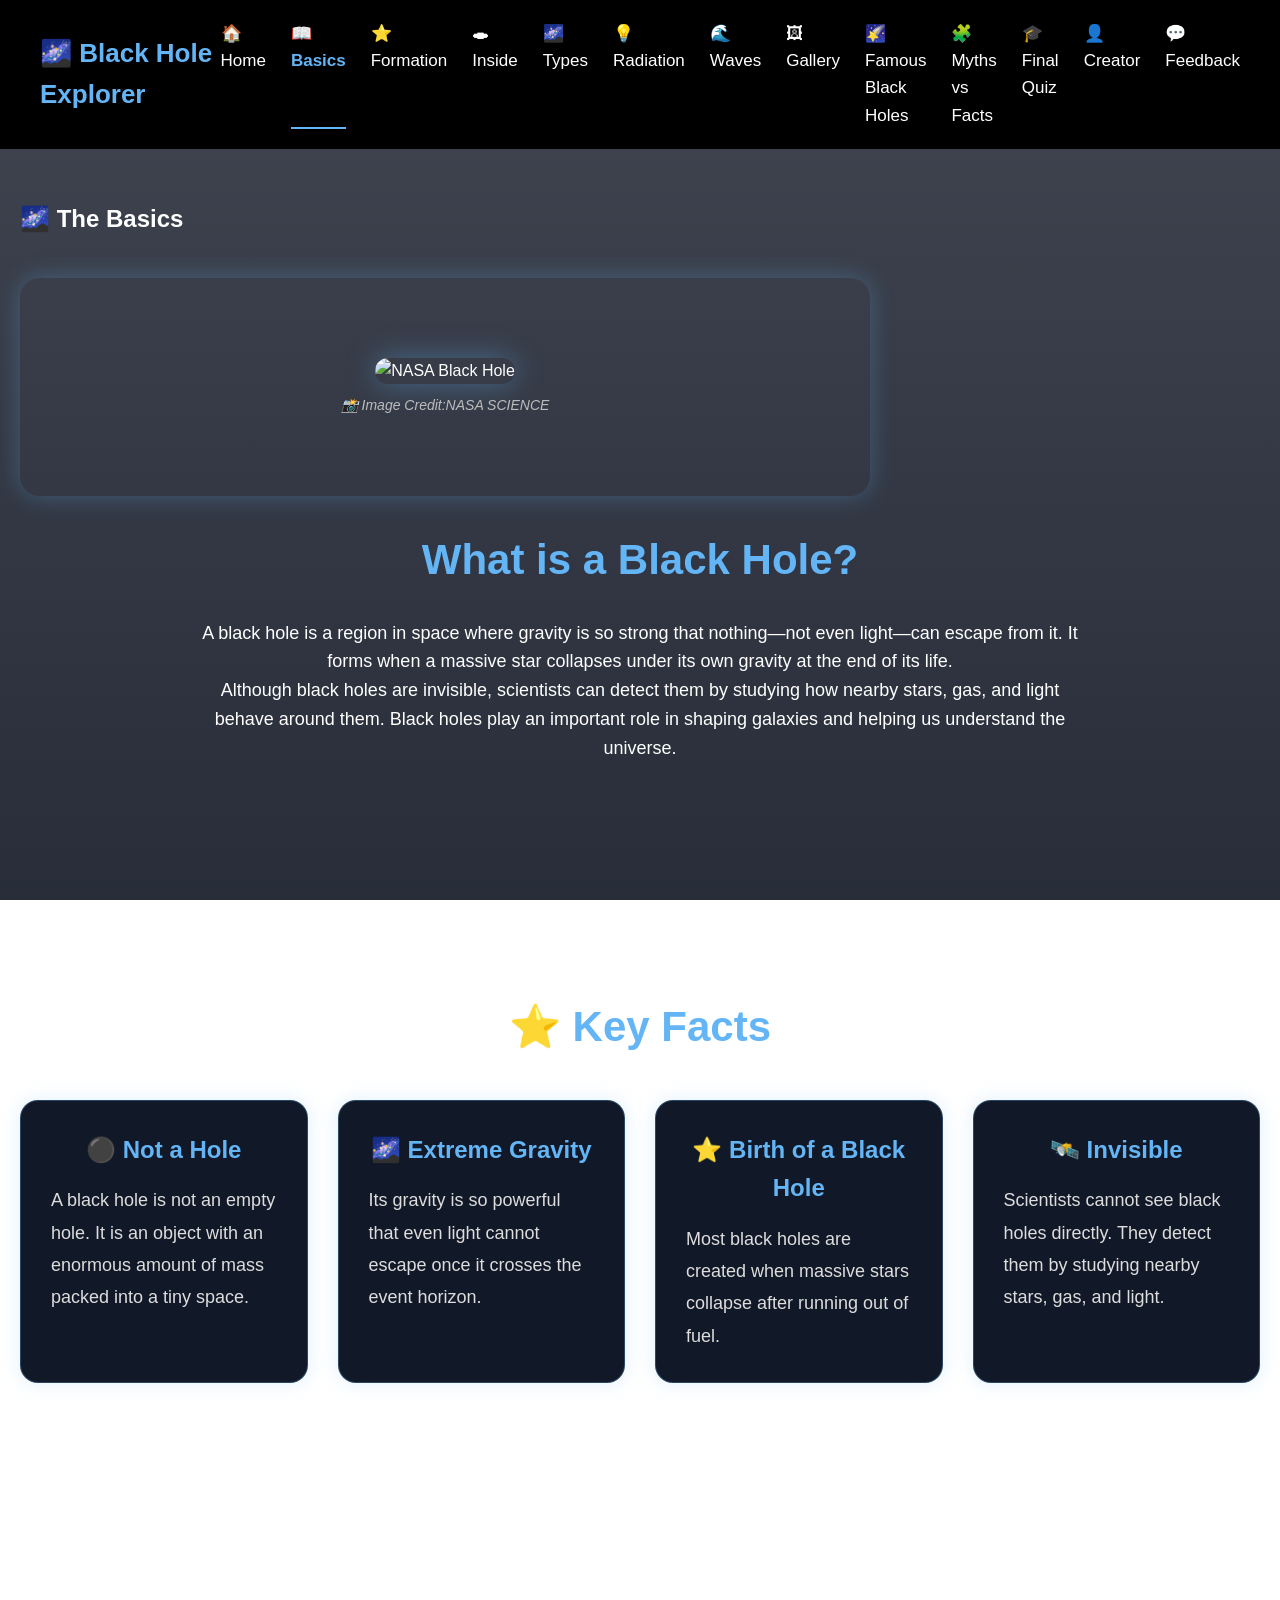
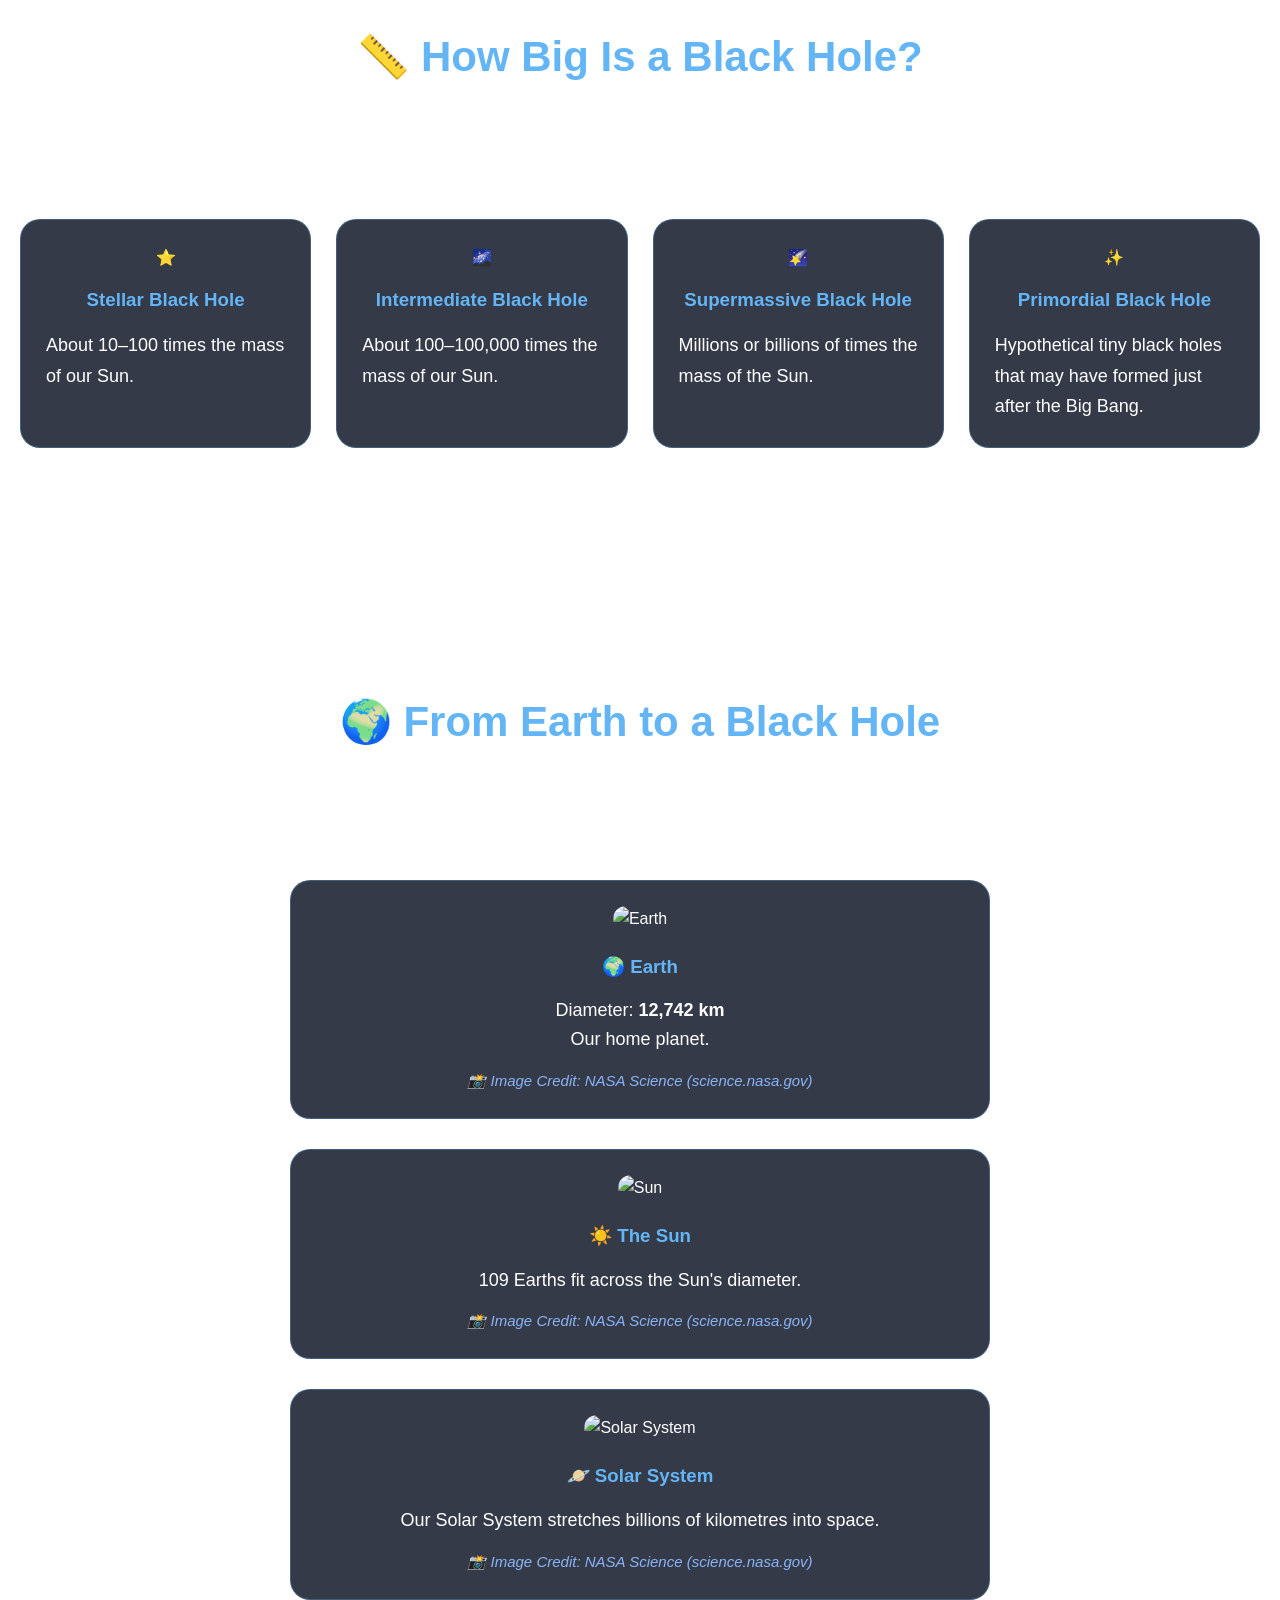
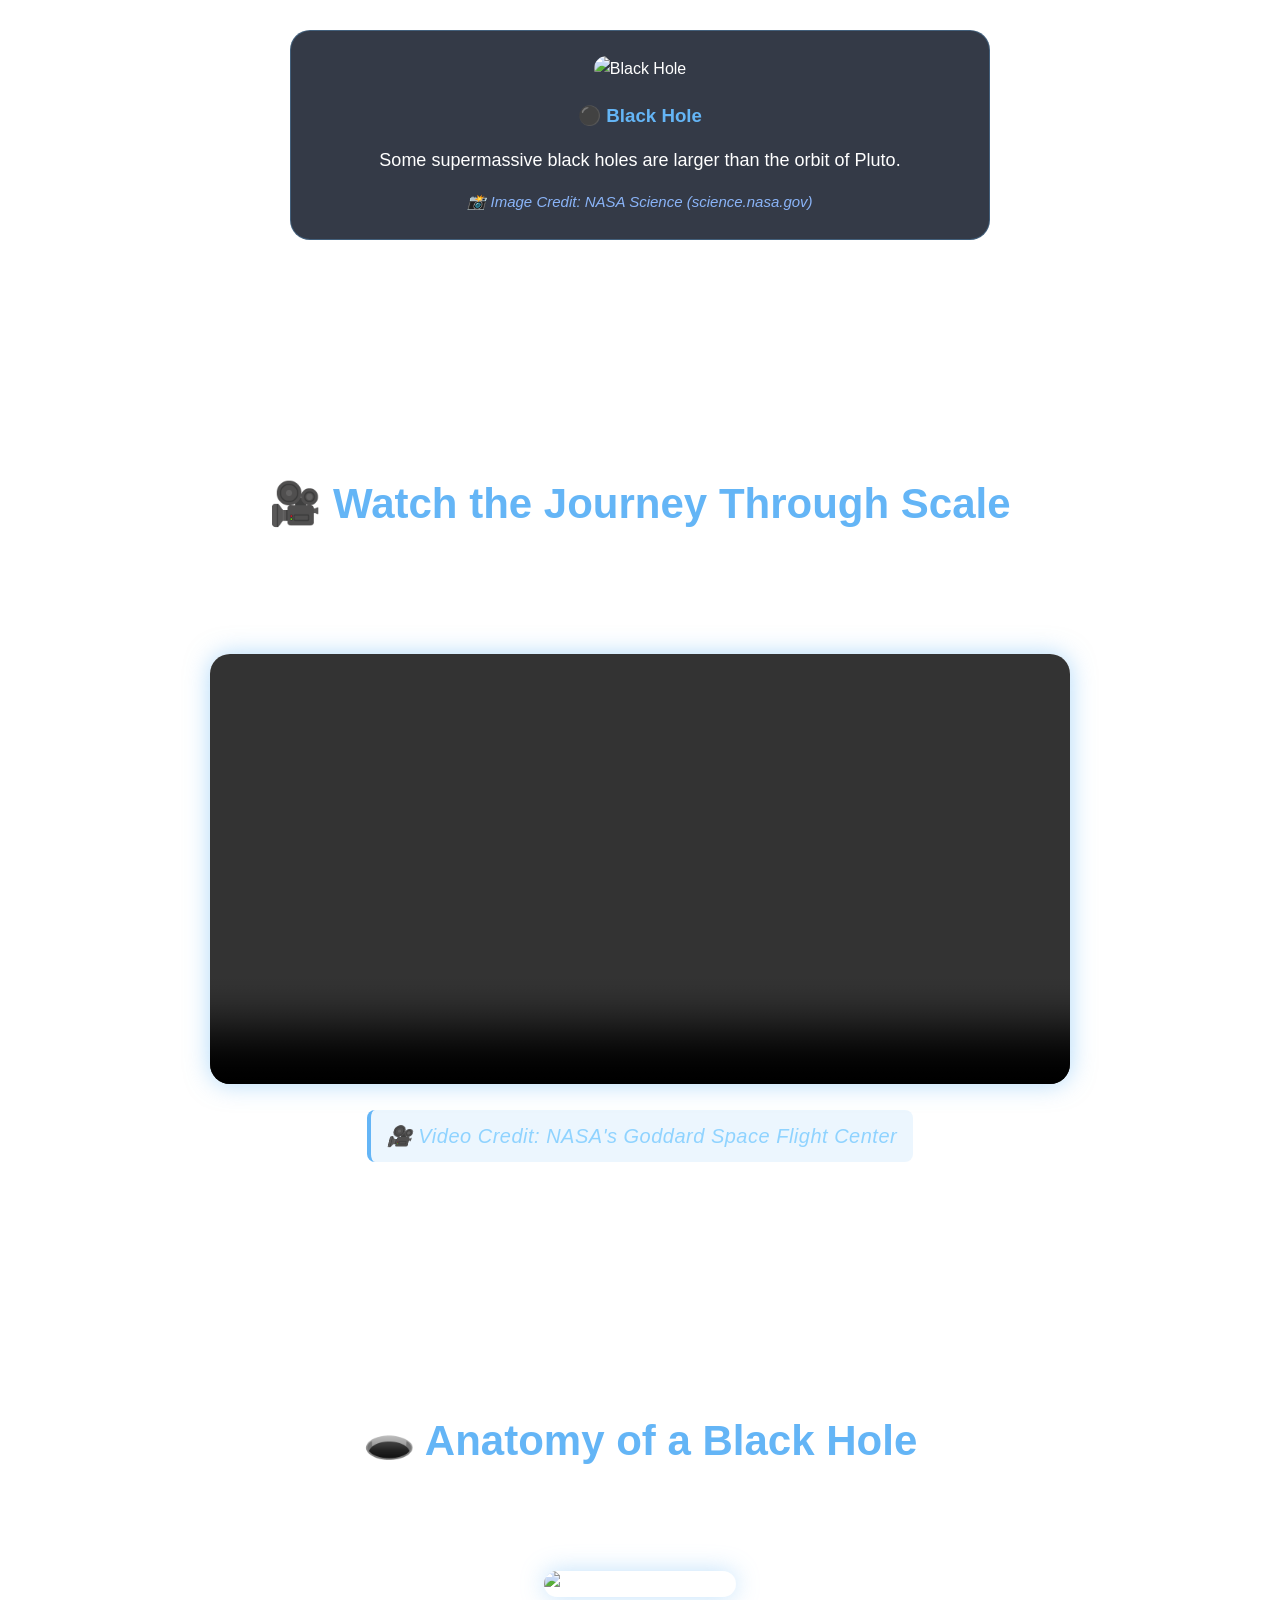
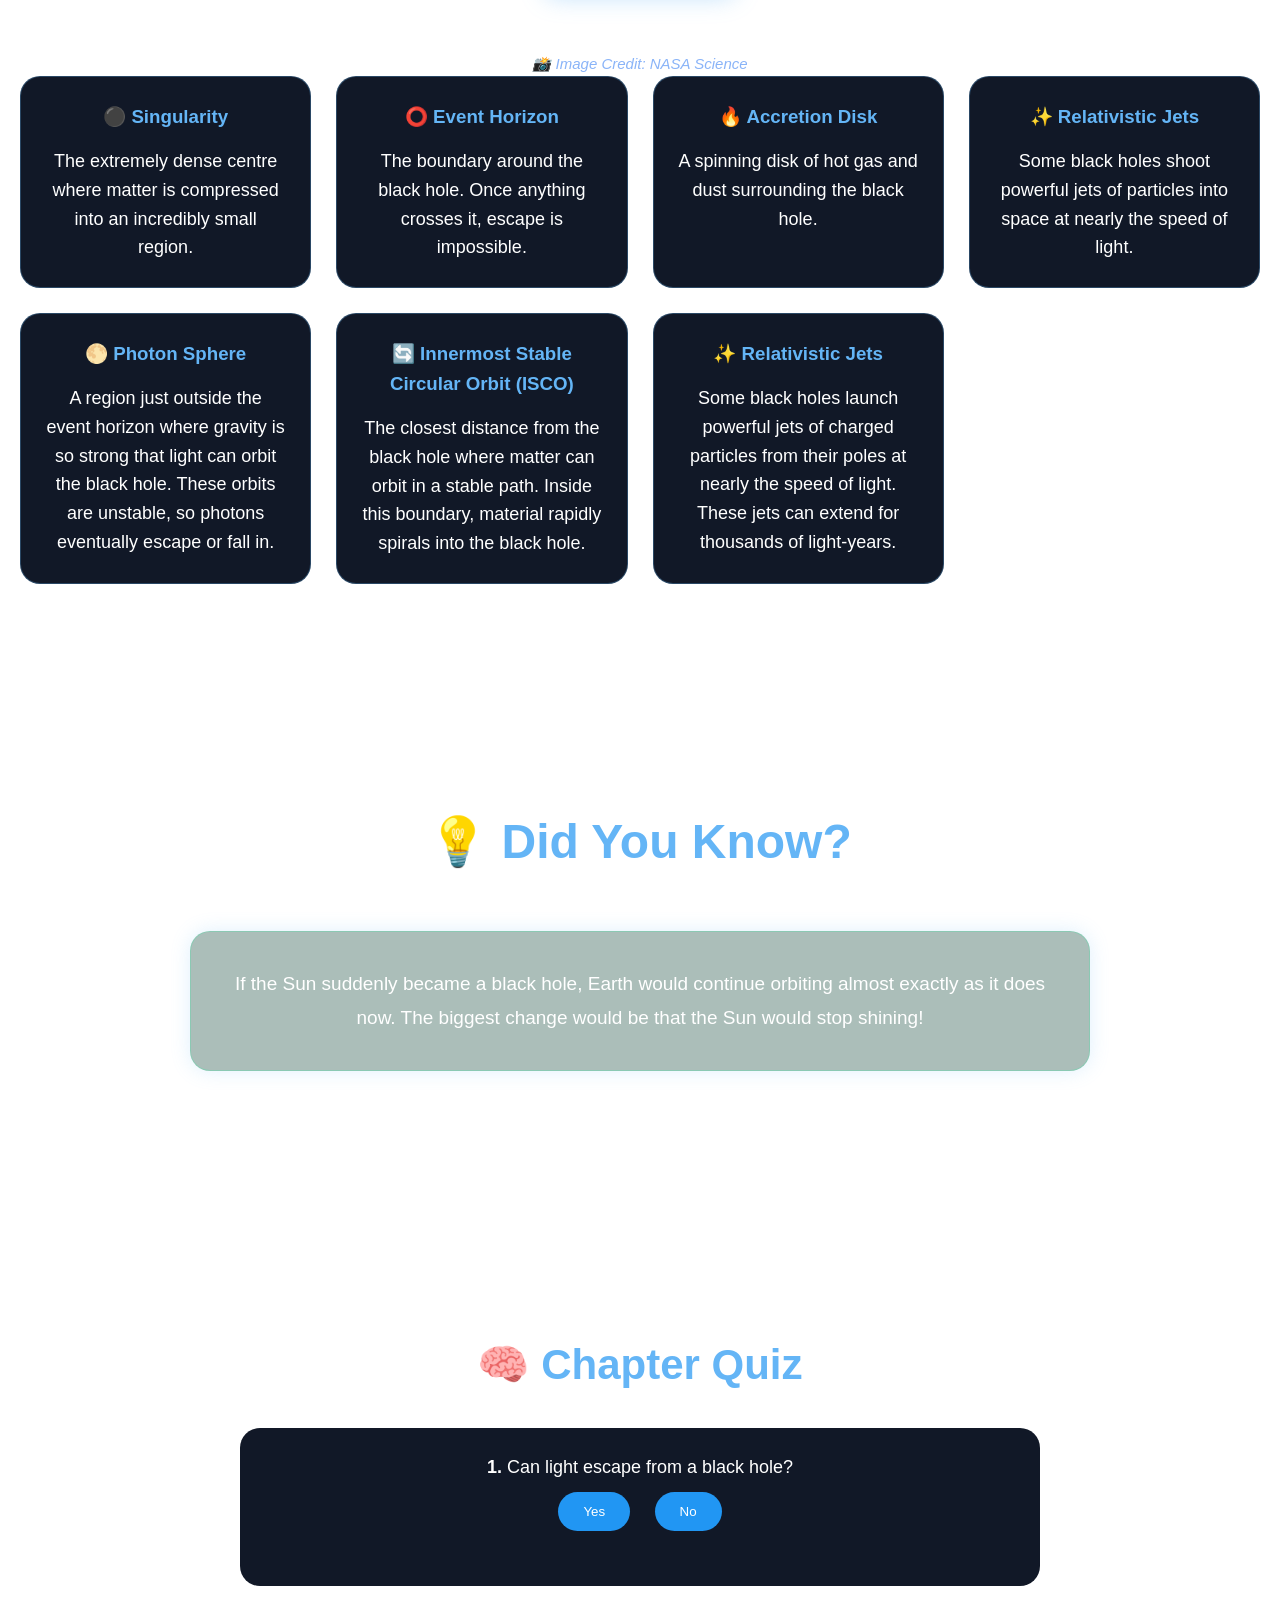
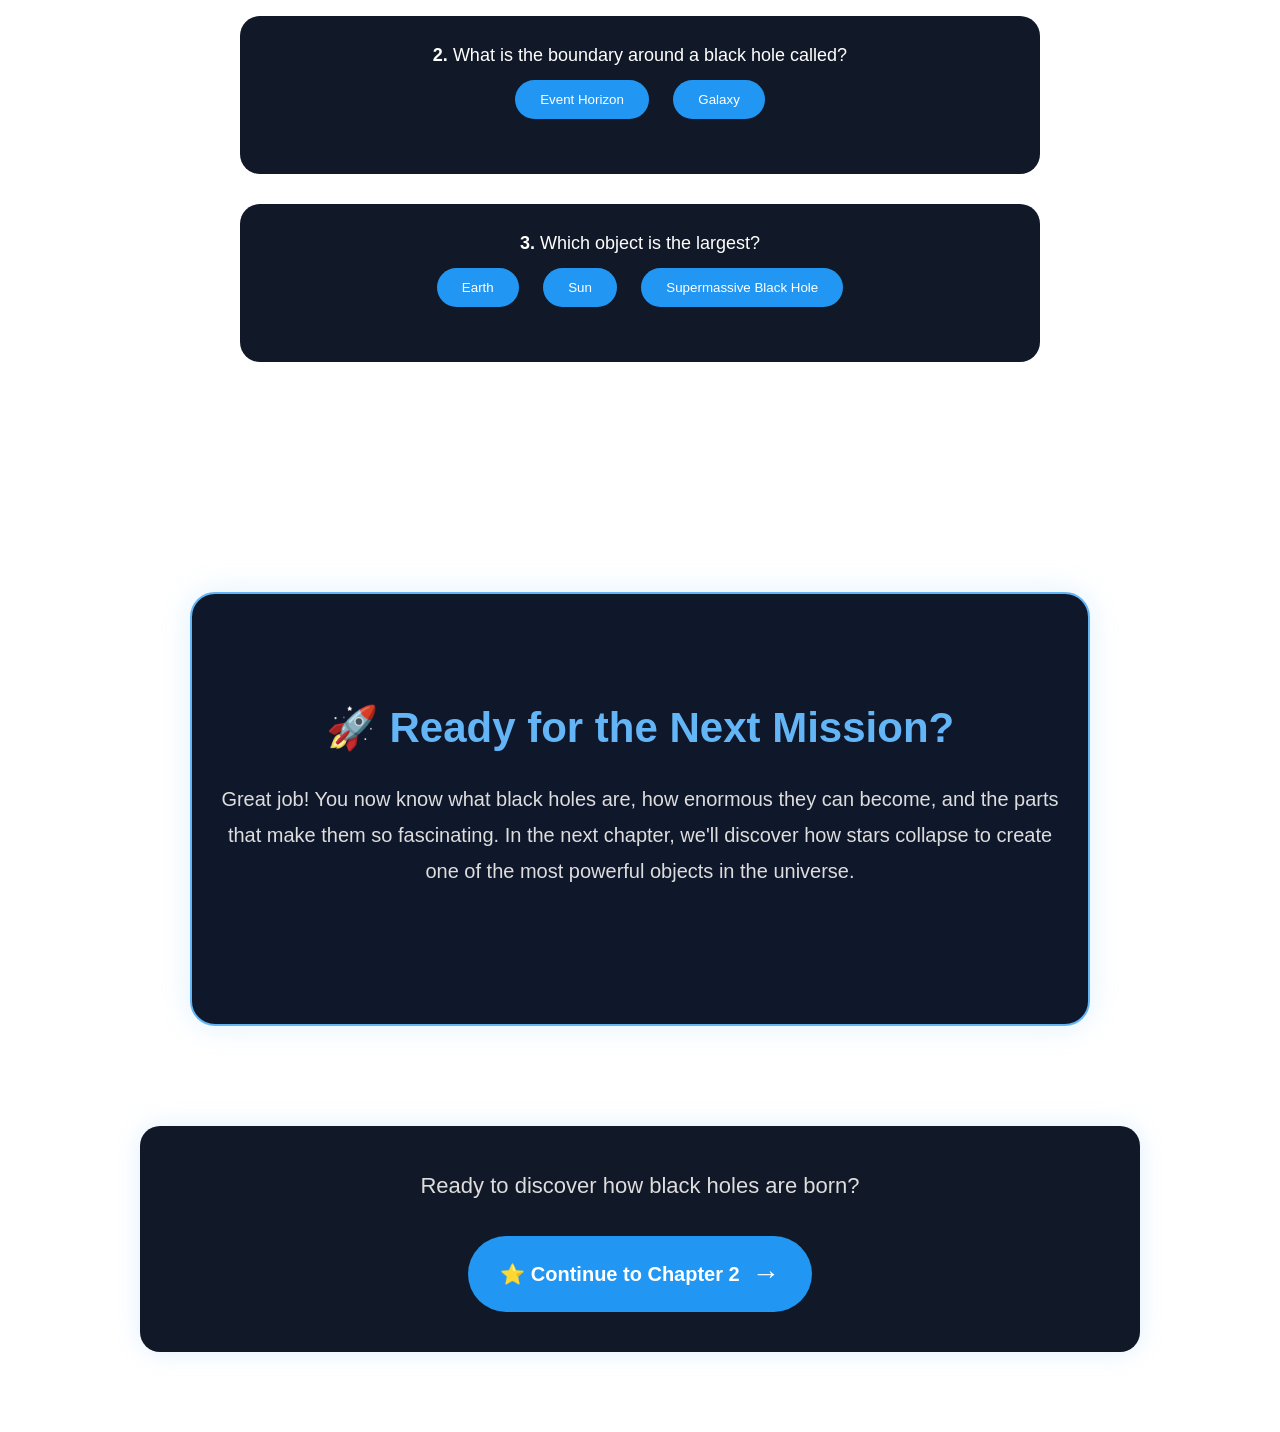
==== basics.html @ fbda612d "Upload website files" ====
<!DOCTYPE html>
<html lang="en">

<head>
  
  <meta charset="UTF-8">
  <meta name="viewport" content="width=device-width, initial-scale=1.0">
  
  <title>The Basics | Black Hole Explorer</title>
  
  <link rel="stylesheet" href="style.css">
  
</head>

<body>
  
  <nav>

<div class="logo">
🌌 Black Hole Explorer
</div>

<div class="menu">

<a href="index.html">🏠 Home</a>

<a href="basics.html"class="active"> 📖Basics</a>

<a href="formation.html">⭐ Formation</a>

<a href="inside-blackhole.html">🕳Inside</a>

<a href="types.html">🌌 Types</a>

<a href="hawking-radiation.html">💡 Radiation</a>

    <a href="gravitational-waves.html"> 🌊 Waves</a>

    <a href="gallery.html">🖼Gallery</a>
    
    <a href="famous-black-holes.html">🌠 Famous Black Holes</a>


    <a href="myths-vs-facts.html">🧩 Myths vs Facts</a>
    
    <a href="final-quiz.html">🎓 Final Quiz</a>

<a href="creator.html">👤 Creator</a>

<a href="feedback.html">💬 Feedback</a>


</div>

</nav>
  
  <section class="basics">
    
    <h1>🌌 The Basics</h1>
    <section class="chapter-image">

<img src="images/blackhole.jpg"
class="chapter-blackhole"
alt="NASA Black Hole">

<p class="image-credit">
📸 Image Credit:NASA SCIENCE
</p>

</section>
    
    <h2>What is a Black Hole?</h2>
    
    <p>
      A black hole is a region in space where gravity is so strong that nothing—not even light—can escape from it. It forms when a massive star collapses under its own gravity at the end of its life.
    </p>
    
    <p>
      Although black holes are invisible, scientists can detect them by studying how nearby stars, gas, and light behave around them. Black holes play an important role in shaping galaxies and helping us understand the universe.
    </p>
    
  </section>
  <section class="facts">

<h2>⭐ Key Facts</h2>

<div class="facts-grid">

<div class="fact-card">
<h3>⚫ Not a Hole</h3>
<p>A black hole is not an empty hole. It is an object with an enormous amount of mass packed into a tiny space.</p>
</div>

<div class="fact-card">
<h3>🌌 Extreme Gravity</h3>
<p>Its gravity is so powerful that even light cannot escape once it crosses the event horizon.</p>
</div>

<div class="fact-card">
<h3>⭐ Birth of a Black Hole</h3>
<p>Most black holes are created when massive stars collapse after running out of fuel.</p>
</div>

<div class="fact-card">
<h3>🛰️ Invisible</h3>
<p>Scientists cannot see black holes directly. They detect them by studying nearby stars, gas, and light.</p>
</div>

</div>

</section>
<section class="size">

<h2>📏 How Big Is a Black Hole?</h2>

<p class="size-intro">
Black holes come in different sizes. Some are only a few kilometers across, while others are larger than our entire Solar System.
</p>

<div class="size-grid">

<div class="size-card">
⭐ <h3>Stellar Black Hole</h3>
<p>About 10–100 times the mass of our Sun.</p>
</div>

<div class="size-card">
🌌 <h3>Intermediate Black Hole</h3>
<p>About 100–100,000 times the mass of our Sun.</p>
</div>

<div class="size-card">
🌠 <h3>Supermassive Black Hole</h3>
<p>Millions or billions of times the mass of the Sun.</p>
</div>

<div class="size-card">
✨ <h3>Primordial Black Hole</h3>
<p>Hypothetical tiny black holes that may have formed just after the Big Bang.</p>
</div>

</div>

</section>
<section class="comparison">

<h2>🌍 From Earth to a Black Hole</h2>

<p class="comparison-intro">
Everything in the universe has a different scale. Let's compare our home with some of the most extraordinary objects in space.
</p>


<div class="compare-card">

<img src="images/earth.png" alt="Earth">

<h3>🌍 Earth</h3>

<p>
Diameter: <strong>12,742 km</strong><br>
Our home planet.
</p>
<p class="section-credit">
  📸 Image Credit: NASA Science (science.nasa.gov)
</p>
</div>

<div class="compare-card">

<img src="images/sun.png" alt="Sun">

<h3>☀️ The Sun</h3>

<p>
109 Earths fit across the Sun's diameter.
</p>
<p class="section-credit">
  📸 Image Credit: NASA Science (science.nasa.gov)
</p>

</div>

<div class="compare-card">

<img src="images/solar-system.png" alt="Solar System">

<h3>🪐 Solar System</h3>

<p>
Our Solar System stretches billions of kilometres into space.
</p>
<p class="section-credit">
  📸 Image Credit: NASA Science (science.nasa.gov)
</p>

</div>

<div class="compare-card">

<img src="images/black-hole.png" alt="Black Hole">

<h3>⚫ Black Hole</h3>

<p>
Some supermassive black holes are larger than the orbit of Pluto.
</p>

<p class="section-credit">
📸 Image Credit: NASA Science (science.nasa.gov)
</p>

</div>

</section>
<section class="comparison-video">

<h2>🎥 Watch the Journey Through Scale</h2>

<p>
Now that you've compared the sizes, watch NASA's official animation to see just how enormous black holes can become.
</p>

<video controls>

<source src="videos/comparison-blackhole.mp4" type="video/mp4">

Your browser does not support the video tag.

</video>

<p class="credit">
🎥 Video Credit: NASA's Goddard Space Flight Center
</p>

</section>
<section id="anatomy">

<h2>🕳️ Anatomy of a Black Hole</h2>

<p class="anatomy-intro">
A black hole has several important parts. Each one plays a different role in how a black hole behaves.
</p>

<img src="images/anatomy.png" class="anatomy-image" alt="Anatomy of a Black Hole">

<p class="section-credit">
📸 Image Credit: NASA Science
</p>

<div class="anatomy-grid">

<div class="anatomy-card">
<h3>⚫ Singularity</h3>
<p>The extremely dense centre where matter is compressed into an incredibly small region.</p>
</div>

<div class="anatomy-card">
<h3>⭕ Event Horizon</h3>
<p>The boundary around the black hole. Once anything crosses it, escape is impossible.</p>
</div>

<div class="anatomy-card">
<h3>🔥 Accretion Disk</h3>
<p>A spinning disk of hot gas and dust surrounding the black hole.</p>
</div>

<div class="anatomy-card">
<h3>✨ Relativistic Jets</h3>
<p>Some black holes shoot powerful jets of particles into space at nearly the speed of light.</p>
</div>

<div class="anatomy-card">
<h3>🌕 Photon Sphere</h3>
<p>A region just outside the event horizon where gravity is so strong that light can orbit the black hole. These orbits are unstable, so photons eventually escape or fall in.</p>
</div>

<div class="anatomy-card">
<h3>🔄 Innermost Stable Circular Orbit (ISCO)</h3>
<p>The closest distance from the black hole where matter can orbit in a stable path. Inside this boundary, material rapidly spirals into the black hole.</p>
</div>

<div class="anatomy-card">
<h3>✨ Relativistic Jets</h3>
<p>Some black holes launch powerful jets of charged particles from their poles at nearly the speed of light. These jets can extend for thousands of light-years.</p>
</div>
</div>

</section>
<section class="did-you-know">

<h2>💡 Did You Know?</h2>

<div class="fact-box">

If the Sun suddenly became a black hole, Earth would continue orbiting almost exactly as it does now. The biggest change would be that the Sun would stop shining!

</div>

</section>
  <section class="quiz">

<h2>🧠 Chapter Quiz</h2>

<div class="question">

<p><strong>1.</strong> Can light escape from a black hole?</p>

<button onclick="checkAnswer(this,false)">Yes</button>

<button onclick="checkAnswer(this,true)">No</button>

<p class="result"></p>

</div>
  <div class="question">

<p><strong>2.</strong> What is the boundary around a black hole called?</p>

<button onclick="checkAnswer(this,true)">Event Horizon</button>

<button onclick="checkAnswer(this,false)">Galaxy</button>

<p class="result"></p>

</div>

</div>
<div class="question">
  
  <p><strong>3.</strong> Which object is the largest?</p>
  
  <button onclick="checkAnswer(this,false)">Earth</button>
  
  <button onclick="checkAnswer(this,false)">Sun</button>
  
  <button onclick="checkAnswer(this,true)">Supermassive Black Hole</button>
  
  <p class="result"></p>
  
</div>

</section>

<div id="quizComplete" class="quiz-complete">
🏆 Excellent! You completed the Chapter 1 Quiz.

<a href="formation.html" class="next-btn">
🚀 Continue to Chapter 2
</a>
</div>
<section class="next-chapter">

<h2>🚀 Ready for the Next Mission?</h2>

<p>
Great job! You now know what black holes are, how enormous they can become,
and the parts that make them so fascinating.

In the next chapter, we'll discover how stars collapse to create one of the
most powerful objects in the universe.
</p>

</a>

</section>
<!-- ================= CONTINUE TO CHAPTER 2 ================= -->

<section class="chapter-navigation">

    <p>Ready to discover how black holes are born?</p>

    <a href="formation.html" class="continue-chapter">
        ⭐ Continue to Chapter 2
        <span>→</span>
    </a>

</section>
<script src="script.js"></script>


</body>
</html>
---- style.css ----
/* RESET */

* {
  margin: 0;
  padding: 0;
  box-sizing: border-box;
}

html {
  scroll-behavior: smooth;
}

/* BODY */

body {
  background:
    linear-gradient(rgba(2, 8, 23, .75), rgba(2, 8, 23, .85)),
    url("images/stars.jpg");
  
  background-size: cover;
  background-position: center;
  background-attachment: fixed;
  
  color: white;
  font-family: Arial, sans-serif;
  line-height: 1.6;
  padding-top: 120px;
}
/* NAVIGATION */

nav {
  
  display: flex;
  
  justify-content: space-between;
  
  align-items: center;
  
  padding: 20px 40px;
  
  background: #000;
  
  position: fixed;
  
  top: 0;
  
  left: 0;
  
  width: 100%;
  
  z-index: 1000;
  
}

.logo {
  
  font-size: 26px;
  
  font-weight: bold;
  
  color: #64B5F6;
  
}

.menu {
  
  display: flex;
  
  gap: 25px;
  
}

.menu a {
  
  text-decoration: none;
  
  color: white;
  
  font-size: 17px;
  
  transition: .3s;
  
}

.menu a:hover {
  
  color: #64B5F6;
  
}

.menu a.active {
  
  color: #64B5F6;
  
  font-weight: bold;
  
  border-bottom: 2px solid #64B5F6;
  
  padding-bottom: 5px;
  
}

/* HERO */

.hero {
  max-width: 900px;
  margin: auto;
  padding: 100px 20px;
  text-align: center;
}

.hero h1 {
  font-size: 60px;
  color: #64B5F6;
  margin-bottom: 20px;
}

.hero p {
  font-size: 22px;
  max-width: 800px;
  margin: auto;
}

/* ALL SECTIONS */

section {
  padding: 80px 20px;
}

section h2 {
  text-align: center;
  font-size: 42px;
  color: #64B5F6;
  margin-bottom: 25px;
}

section p {
  max-width: 900px;
  margin: auto;
  text-align: center;
  font-size: 18px;
}

/* INDEX */

.cards {
  display: grid;
  grid-template-columns: repeat(auto-fit, minmax(250px, 1fr));
  gap: 25px;
  margin-top: 50px;
}

.card {
  background: #111827;
  padding: 25px;
  border-radius: 20px;
  text-align: center;
  transition: .3s;
  border: 1px solid rgba(100, 181, 246, .3);
}

.card:hover {
  transform: translateY(-8px);
  box-shadow: 0 0 20px #2196F3;
}

.card h3 {
  margin: 15px 0;
  color: #64B5F6;
}

/* TIMELINE */

.timeline p {
  margin: 18px auto;
  font-size: 20px;
}

/* MISSION CONTROL */

#mission-control {
  text-align: center;
}

.mission-text {
  margin-bottom: 50px;
}

.mission-grid {
  display: grid;
  grid-template-columns: repeat(auto-fit, minmax(250px, 1fr));
  gap: 25px;
  margin-top: 40px;
}

.mission-card {
  background: #111827;
  padding: 30px;
  border-radius: 20px;
  transition: .3s;
  border: 1px solid rgba(100, 181, 246, .3);
}

.mission-card:hover {
  transform: translateY(-10px);
  box-shadow: 0 0 25px #2196F3;
}

.mission-card h3 {
  color: #64B5F6;
  margin-bottom: 10px;
}

.mission-card h4 {
  margin-bottom: 15px;
  font-size: 22px;
}

.mission-end {
  margin-top: 50px;
  font-size: 22px;
  font-weight: bold;
  color: #64B5F6;
}

/* CREATOR */

.creator {
  padding: 80px 20px;
  text-align: center;
}

.creator p {
  max-width: 800px;
  margin: auto;
  font-size: 18px;
  line-height: 1.8;
}

/* FOOTER */

footer {
  background: #000814;
  padding: 40px 20px;
  text-align: center;
  margin-top: 60px;
  border-top: 1px solid rgba(255, 255, 255, 0.1);
}

footer h3 {
  color: #64B5F6;
  margin-bottom: 15px;
}

footer p {
  margin: 8px 0;
  color: #ccc;
}
/* STAR BACKGROUND */

.stars{
position:fixed;
top:0;
left:0;
width:100%;
height:100%;
background-image:
radial-gradient(2px 2px at 20px 30px,#fff,transparent),
radial-gradient(2px 2px at 120px 80px,#fff,transparent),
radial-gradient(1.5px 1.5px at 250px 150px,#fff,transparent),
radial-gradient(2px 2px at 400px 60px,#fff,transparent),
radial-gradient(2px 2px at 600px 200px,#fff,transparent),
radial-gradient(2px 2px at 800px 120px,#fff,transparent);
background-repeat:repeat;
background-size:900px 500px;
z-index:-2;
}
/* NEBULA */

.nebula{
position:fixed;
top:-200px;
right:-200px;
width:600px;
height:600px;
background:radial-gradient(circle,
rgba(100,181,246,.25) 0%,
rgba(156,39,176,.15) 40%,
transparent 70%);
filter:blur(50px);
z-index:-1;
animation:nebulaFloat 12s ease-in-out infinite alternate;
}

@keyframes nebulaFloat{

0%{
transform:translate(0,0);
}

100%{
transform:translate(-60px,40px);
}

}

/* BLACK HOLE IMAGE */
.hero-image-section{
width:100%;
display:flex;
flex-direction:column;
justify-content:center;
align-items:center;
padding:50px 20px;
text-align:center;
}
.hero-black-hole{
display:block;
width:400px;
max-width:90%;
height:auto;
margin:0 auto;
border-radius:20px;
box-shadow:0 0 25px rgba(100,181,246,.4);
}

.hero-black-hole:hover{
transform:scale(1.03);
}

.image-credit{
margin-top:12px;
text-align:center;
font-size:14px;
color:#bdbdbd;
font-style:italic;
}
.why{
margin-top:70px;
}
/* INDEX */

.index{
padding:100px 8%;
text-align:center;
}

.index h2{
font-size:48px;
color:#64B5F6;
margin-bottom:20px;
}

.index-text{
max-width:700px;
margin:0 auto 50px;
font-size:20px;
}

.index-grid{
display:grid;
grid-template-columns:repeat(auto-fit,minmax(240px,1fr));
gap:25px;
}

.index-card{
background:rgba(17,24,39,.8);
padding:30px;
border-radius:20px;
border:1px solid rgba(100,181,246,.3);
transition:.3s;
backdrop-filter:blur(10px);
}

.index-card:hover{
transform:translateY(-8px);
box-shadow:0 0 25px rgba(100,181,246,.5);
}

.index-card h3{
margin:15px 0;
color:#64B5F6;
font-size:22px;
}

.index-card p{
font-size:16px;
line-height:1.6;
}
.mission-objective{
margin-top:60px;
padding:30px;
background:rgba(17,24,39,.8);
border-radius:20px;
border:1px solid rgba(100,181,246,.3);
}

.mission-objective h3{
color:#64B5F6;
margin-bottom:15px;
font-size:28px;
}

.mission-objective p{
font-size:18px;
line-height:1.7;
}
/* FADE ANIMATION */

.hero,
.hero-image-section,
.why,
.index,
#mission-control,
.creator,
footer{
opacity:0;
transform:translateY(40px);
animation:fadeUp 1s ease forwards;
}

.hero{
animation-delay:.2s;
}

.hero-image-section{
animation-delay:.4s;
}

.why{
animation-delay:.6s;
}

.index{
animation-delay:.8s;
}

#mission-control{
animation-delay:1s;
}

.creator{
animation-delay:1.2s;
}

footer{
animation-delay:1.4s;
}

@keyframes fadeUp{

from{
opacity:0;
transform:translateY(40px);
}

to{
opacity:1;
transform:translateY(0);
}

}
.hero-black-hole{

animation:float 5s ease-in-out infinite;

}

@keyframes float{

0%{
transform:translateY(0);
}

50%{
transform:translateY(-15px);
}

100%{
transform:translateY(0);
}

}
.index-card{
text-decoration:none;
color:white;
}

.card-icon{
font-size:42px;
margin-bottom:15px;
}
/* CHAPTER IMAGE */

.chapter-image{
text-align:center;
margin:40px 0;
}

.chapter-blackhole{
width:700px;
max-width:90%;
height:auto;
border-radius:20px;
box-shadow:0 0 30px rgba(100,181,246,.4);
transition:transform .3s ease;
}

.chapter-blackhole:hover{
transform:scale(1.02);
}

.image-credit{
margin-top:10px;
font-size:14px;
color:#bdbdbd;
font-style:italic;
}
/* KEY FACTS */

.facts{
margin-top:70px;
text-align:center;
}

.facts h2{
font-size:42px;
color:#64B5F6;
margin-bottom:40px;
}

.facts-grid{
display:grid;
grid-template-columns:repeat(auto-fit,minmax(250px,1fr));
gap:25px;
margin-top:30px;
}

.fact-card{
background:rgba(17,24,39,.85);
padding:25px;
border-radius:20px;
border:1px solid rgba(100,181,246,.3);
box-shadow:0 0 15px rgba(100,181,246,.15);
transition:0.3s;
}

.fact-card:hover{
transform:translateY(-8px);
box-shadow:0 0 25px rgba(100,181,246,.4);
}

.fact-card h3{
color:#64B5F6;
margin-bottom:15px;
font-size:22px;
}

.fact-card p{
font-size:17px;
line-height:1.7;
text-align:left;
}
/* SIZE SECTION */

.size{
margin-top:80px;
text-align:center;
}

.size h2{
font-size:42px;
color:#64B5F6;
margin-bottom:20px;
}

.size-intro{
max-width:800px;
margin:0 auto 40px;
font-size:19px;
line-height:1.8;
}

.size-grid{
display:grid;
grid-template-columns:repeat(auto-fit,minmax(250px,1fr));
gap:25px;
}

.size-card{
background:rgba(17,24,39,.85);
padding:25px;
border-radius:20px;
border:1px solid rgba(100,181,246,.3);
transition:.3s;
}

.size-card:hover{
transform:translateY(-8px);
box-shadow:0 0 20px rgba(100,181,246,.4);
}

.size-card h3{
color:#64B5F6;
margin:15px 0;
}

.size-card p{
text-align:left;
line-height:1.7;
}
/* JOURNEY THROUGH SCALE */

.journey{
padding:80px 20px;
max-width:900px;
margin:auto;
text-align:center;
}

.journey h2{
font-size:42px;
color:#64B5F6;
margin-bottom:20px;
}

.journey p{
font-size:19px;
line-height:1.8;
margin-bottom:40px;
}

.journey-step{
background:rgba(17,24,39,.85);
border:1px solid rgba(100,181,246,.3);
border-radius:20px;
padding:30px;
margin:30px 0;
transition:.3s;
box-shadow:0 0 15px rgba(100,181,246,.15);
}

.journey-step:hover{
transform:translateY(-8px);
box-shadow:0 0 25px rgba(100,181,246,.4);
}

.journey-step img{
width:250px;
max-width:100%;
height:auto;
border-radius:15px;
margin-bottom:20px;
}

.journey-step h3{
font-size:28px;
color:#64B5F6;
margin-bottom:15px;
}

.journey-step p{
font-size:18px;
margin:0;
line-height:1.7;
}

.arrow{
font-size:45px;
color:#64B5F6;
margin:10px 0;
animation:floatArrow 2s ease-in-out infinite;
}

@keyframes floatArrow{

0%{
transform:translateY(0);
}

50%{
transform:translateY(10px);
}

100%{
transform:translateY(0);
}

}
/* JOURNEY */

.journey-container {
  
  text-align: center;
  padding: 120px 20px;
  
}

.scene {
  
  transition: opacity .8s ease,
    transform .8s ease;
  
}

.scene.fade {
  
  opacity: 0;
  
  transform: scale(.7);
  
}

#spaceImage {
  
  width: 420px;
  
  max-width: 90%;
  
  transition: all .8s ease;
  
  border-radius: 20px;
  
  box-shadow: 0 0 25px #64B5F6;
  
}

#nextBtn {
  
  margin-top: 40px;
  
  padding: 15px 35px;
  
  font-size: 20px;
  
  border: none;
  
  border-radius: 50px;
  
  background: #2196F3;
  
  color: white;
  
  cursor: pointer;
  
}
/* NASA VIDEO */

.comparison-video{

max-width:900px;

margin:100px auto;

text-align:center;

padding:20px;

}

.comparison-video h2{

font-size:42px;

color:#64B5F6;

margin-bottom:20px;

}

.comparison-video p{

font-size:20px;

line-height:1.8;

margin-bottom:25px;

}

.comparison-video video{

width:100%;

border-radius:20px;

box-shadow:0 0 25px rgba(100,181,246,.5);

}

.credit{

margin-top:20px;

font-size:16px;

font-style:italic;

color:#b0c4de;

}

.continue-btn{

display:inline-block;

margin-top:30px;

padding:15px 35px;

background:#2196F3;

color:white;

text-decoration:none;

border-radius:50px;

transition:.3s;

}

.continue-btn:hover{

background:#64B5F6;

transform:scale(1.05);

}
/* COMPARISON */

.comparison{

margin-top:80px;

text-align:center;

}

.comparison h2{

font-size:42px;

color:#64B5F6;

margin-bottom:20px;

}

.comparison-intro{

max-width:800px;

margin:auto;

line-height:1.8;

margin-bottom:40px;

}

.compare-card{

background:rgba(17,24,39,.85);

padding:25px;

margin:30px auto;

max-width:700px;

border-radius:20px;

border:1px solid rgba(100,181,246,.3);

}

.compare-card img{

width:100%;

max-width:450px;

border-radius:20px;

margin-bottom:20px;

transition:.3s;

}

.compare-card img:hover{

transform:scale(1.03);

}

.compare-card h3{

color:#64B5F6;

margin-bottom:15px;

}
.section-credit{
    text-align:center;
    font-size:15px;
    color:#b0c4de;
    font-style:italic;
    margin-top:20px;
}
#anatomy{

padding:100px 20px;

text-align:center;

}

.anatomy-intro{

max-width:850px;

margin:auto;

line-height:1.8;

margin-bottom:40px;

}

.anatomy-image{

width:100%;

max-width:700px;

border-radius:20px;

box-shadow:0 0 25px rgba(100,181,246,.4);

margin-bottom:40px;

}

.anatomy-grid{

display:grid;

grid-template-columns:repeat(auto-fit,minmax(250px,1fr));

gap:25px;

}

.anatomy-card{

background:#111827;

padding:25px;

border-radius:20px;

border:1px solid rgba(100,181,246,.3);

transition:.3s;

}

.anatomy-card:hover{

transform:translateY(-8px);

box-shadow:0 0 20px rgba(100,181,246,.35);

}

.anatomy-card h3{

color:#64B5F6;

margin-bottom:15px;

}
.did-you-know{

padding:80px 20px;

text-align:center;

}

.fact-box{

max-width:850px;

margin:auto;

background:#0f172a;

padding:35px;

border-left:6px solid #64B5F6;

border-radius:20px;

font-size:20px;

line-height:1.8;

}
.quiz{

padding:100px 20px;

text-align:center;

}

.question{

background:#111827;

padding:25px;

margin:30px auto;

max-width:800px;

border-radius:20px;

}

.question button{

margin:10px;

padding:12px 25px;

border:none;

border-radius:50px;

background:#2196F3;

color:white;

cursor:pointer;

transition:.3s;

}

.question button:hover{

background:#64B5F6;

}
.question button.correct{

background:#22c55e;

}

.question button.wrong{

background:#ef4444;

}

.result{

margin-top:15px;

font-weight:bold;

font-size:18px;

color:#dbeafe;

}
.quiz-complete{

display:none;

margin-top:50px;

padding:35px;

background:#0f172a;

border:2px solid #64B5F6;

border-radius:20px;

text-align:center;

animation:fadeIn .8s;

}

.quiz-complete h3{

color:#64B5F6;

margin-bottom:20px;

}

.next-btn{

display:inline-block;

margin-top:20px;

padding:15px 35px;

background:#2196F3;

color:white;

text-decoration:none;

border-radius:50px;

font-weight:bold;

transition:.3s;

}

.next-btn:hover{

background:#64B5F6;

transform:scale(1.05);

}

@keyframes fadeIn{

from{opacity:0;transform:translateY(20px);}

to{opacity:1;transform:translateY(0);}

}
.next-chapter{
max-width:900px;
margin:100px auto;
padding:50px 30px;
text-align:center;
background:#0f172a;
border:2px solid #64B5F6;
border-radius:25px;
box-shadow:0 0 30px rgba(100,181,246,.2);
}

.next-chapter h2{
font-size:42px;
color:#64B5F6;
margin-bottom:20px;
}

.next-chapter p{
font-size:20px;
line-height:1.8;
color:#ddd;
margin-bottom:35px;
}
nav{

display:flex;

justify-content:space-between;

align-items:center;

padding:20px 40px;

background:#000;

position:fixed;

top:0;

left:0;

width:100%;

z-index:1000;

}

.logo{

font-size:26px;

font-weight:bold;

color:#64B5F6;

}

.menu{

display:flex;

gap:25px;

}

.menu a{

text-decoration:none;

color:white;

font-size:17px;

transition:.3s;

}

.menu a:hover{

color:#64B5F6;

}

.menu a.active{

color:#64B5F6;

font-weight:bold;

border-bottom:2px solid #64B5F6;

padding-bottom:5px;

}
/* ==========================
   HERO SECTION
========================== */

.hero2{

padding:140px 20px 100px;

text-align:center;

}

.hero2 h1{

font-size:60px;

color:#64B5F6;

margin-bottom:20px;

}

.hero2 p{

max-width:900px;

margin:auto;

font-size:22px;

line-height:1.8;

color:#ddd;

}

.hero-image{

width:100%;

max-width:850px;

margin-top:40px;

border-radius:25px;

box-shadow:0 0 30px rgba(100,181,246,.4);

transition:.5s;

}

.hero-image:hover{

transform:scale(1.02);

}

.continue-btn{

display:inline-block;

margin-top:40px;

padding:16px 40px;

background:#2196F3;

color:white;

text-decoration:none;

border-radius:50px;

font-size:20px;

font-weight:bold;

transition:.3s;

}

.continue-btn:hover{

background:#64B5F6;

transform:translateY(-5px);

}


/* ==========================
   CHAPTER SECTIONS
========================== */

.formation-section{

max-width:1000px;

margin:100px auto;

padding:20px;

text-align:center;

}

.formation-section h2{

font-size:48px;

color:#64B5F6;

margin-bottom:25px;

}

.formation-section p{

font-size:20px;

line-height:1.9;

color:#ddd;

margin-top:25px;

}


/* ==========================
   IMAGES
========================== */

.chapter-image{

width:100%;

max-width:800px;

border-radius:20px;

box-shadow:0 0 25px rgba(100,181,246,.35);

transition:.5s;

}

.chapter-image:hover{

transform:scale(1.03);

}


/* ==========================
   VIDEO
========================== */

.chapter-video{

width:100%;

max-width:850px;

border-radius:20px;

box-shadow:0 0 30px rgba(100,181,246,.4);

}


/* ==========================
   FACT BOX
========================== */

.fact-box{

max-width:850px;

margin:50px auto;

padding:30px;

background:#101827;

border-left:6px solid #64B5F6;

border-radius:20px;

font-size:19px;

line-height:1.8;

color:white;

box-shadow:0 0 20px rgba(100,181,246,.2);

}


/* ==========================
   QUIZ
========================== */

.quiz-section{

max-width:900px;

margin:100px auto;

text-align:center;

padding:20px;

}

.quiz-section h2{

font-size:46px;

color:#64B5F6;

margin-bottom:20px;

}


/* ==========================
   NEXT CHAPTER
========================== */

.next-chapter{

text-align:center;

padding:100px 20px;

}


/* ==========================
   IMAGE CREDITS
========================== */

.section-credit{

margin-top:15px;

font-size:15px;

font-style:italic;

color:#8ab4f8;

}

.chapter-end {
  
  max-width: 1000px;
  
  margin: 120px auto;
  
  text-align: center;
  
  padding: 20px;
  
}

.chapter-end h2 {
  
  font-size: 50px;
  
  color: #64B5F6;
  
  margin-bottom: 25px;
  
}

.chapter-end p {
  
  font-size: 22px;
  
  line-height: 1.9;
  
  color: #ddd;
  
  margin-bottom: 40px;
  
}
.quiz-card{

background:#101827;

padding:35px;

border-radius:20px;

margin:40px auto;

max-width:900px;

box-shadow:0 0 20px rgba(100,181,246,.2);

}

.quiz-card h3{

font-size:28px;

margin-bottom:25px;

}

.quiz-card button{

margin:10px;

padding:14px 28px;

border:none;

border-radius:40px;

background:#2196F3;

color:white;

font-size:18px;

cursor:pointer;

transition:.3s;

}

.quiz-card button:hover{

transform:scale(1.08);

background:#42A5F5;

}

.correct{

background:#2ECC71 !important;

}

.wrong{

background:#E53935 !important;

}

.result{

margin-top:20px;

font-size:22px;

font-weight:bold;

color:white;

}
/* ===========================
   CHAPTER 3 - INSIDE A BLACK HOLE
=========================== */

.hero3{
    min-height:20vh;
    display:flex;
    flex-direction:column;
    justify-content:center;
    align-items:center;
    text-align:center;
    padding:40px;
}

.hero3 h1{
    font-size:65px;
    color:#64B5F6;
    margin-bottom:20px;
}

.hero3 p{
    max-width:850px;
    font-size:22px;
    line-height:1.8;
    color:#ddd;
}

.begin-btn{
    display:inline-block;
    margin-top:40px;
    padding:18px 45px;
    background:#2196F3;
    color:white;
    text-decoration:none;
    border-radius:50px;
    font-size:20px;
    font-weight:bold;
    transition:.3s;
}

.begin-btn:hover{
    background:#42A5F5;
    transform:translateY(-5px);
}

.chapter-section{
    max-width:1100px;
    margin:120px auto;
    padding:20px;
    text-align:center;
}

.chapter-section h2{
    font-size:48px;
    color:#64B5F6;
    margin-bottom:30px;
}

.chapter-section p{
    font-size:20px;
    line-height:1.9;
    color:#ddd;
    margin-bottom:30px;
}

.chapter-video{
    width:100%;
    max-width:900px;
    border-radius:20px;
    box-shadow:0 0 30px rgba(100,181,246,.35);
}

.chapter-image{
    width:100%;
    max-width:850px;
    border-radius:20px;
    margin-bottom:30px;
    box-shadow:0 0 25px rgba(100,181,246,.30);
    transition:.4s;
}

.chapter-image:hover{
    transform:scale(1.03);
}

.credit{
    margin-top:15px;
    color:#8ab4f8;
    font-size:15px;
    font-style:italic;
}

.fact-box{
    max-width:900px;
    margin:80px auto;
    padding:30px;
    background:#101827;
    border-left:6px solid #64B5F6;
    border-radius:20px;
    box-shadow:0 0 20px rgba(100,181,246,.2);
}

.fact-box h2{
    color:#64B5F6;
    margin-bottom:20px;
}

.fact-box p,
.fact-box li{
    color:white;
    font-size:20px;
    line-height:1.8;
}

.fact-box ul{
    text-align:left;
    display:inline-block;
}

.quiz-section{
    max-width:950px;
    margin:100px auto;
    text-align:center;
}

.chapter-end{
    max-width:1000px;
    margin:120px auto;
    text-align:center;
    padding:20px;
}

.chapter-end h2{
    color:#64B5F6;
    font-size:50px;
    margin-bottom:20px;
}

.chapter-end p{
    color:#ddd;
    font-size:22px;
    line-height:1.8;
    margin-bottom:40px;
}

/* Smooth fade animation */

.hero3,
.chapter-section,
.fact-box,
.quiz-section,
.chapter-end{
    animation:fadeUp 1s ease;
}

@keyframes fadeUp{

from{
opacity:0;
transform:translateY(40px);
}

to{
opacity:1;
transform:translateY(0);
}

}

/* Mobile */

@media(max-width:768px){

.hero3 h1{
font-size:42px;
}

.chapter-section h2{
font-size:34px;
}

.hero3 p,
.chapter-section p,
.fact-box p{
font-size:18px;
}

.begin-btn{
font-size:18px;
padding:15px 30px;
}

}
/* Scroll Down */

.scroll-down{
    margin-top:60px;
    text-align:center;
    animation:floatArrow 2s infinite;
}

.scroll-down p{
    color:#64B5F6;
    font-size:22px;
    font-weight:bold;
    margin-bottom:10px;
}

.scroll-down a{
    text-decoration:none;
    font-size:55px;
    color:white;
    transition:0.3s;
}

.scroll-down a:hover{
    color:#64B5F6;
}

@keyframes floatArrow{

0%{
transform:translateY(0);
}

50%{
transform:translateY(12px);
}

100%{
transform:translateY(0);
}

}
/* ================= TIME DILATION ================= */

.time-dilation{

max-width:1100px;

margin:auto;

padding:80px 20px;

text-align:center;

}

.time-dilation h2{

font-size:50px;

color:#66b3ff;

margin-bottom:30px;

}

.time-dilation .intro{

font-size:22px;

line-height:1.8;

color:white;

max-width:900px;

margin:auto;

margin-bottom:50px;

}

.time-card{

display:flex;

flex-wrap:wrap;

align-items:center;

justify-content:center;

gap:35px;

background:#111827;

padding:35px;

border-radius:20px;

box-shadow:0 0 20px rgba(0,150,255,.25);

margin-bottom:45px;

}

.time-card img{

width:430px;

max-width:100%;

border-radius:18px;

border:3px solid #3ea6ff;

}

.time-text{

flex:1;

text-align:left;

min-width:300px;

}

.time-text h3{

color:#66b3ff;

font-size:32px;

margin-bottom:15px;

}

.time-text p{

font-size:20px;

line-height:1.9;

color:white;

}

.fact-box{

background:#14213d;

padding:30px;

border-left:6px solid #4dabff;

border-radius:15px;

margin:40px auto;

max-width:900px;

}

.fact-box h3{

color:#66b3ff;

margin-bottom:15px;

font-size:30px;

}

.fact-box p{

font-size:20px;

line-height:1.8;

color:white;

}

.quote-box{

margin-top:45px;

background:#0f172a;

padding:30px;

border-radius:15px;

font-style:italic;

font-size:24px;

color:#8fd3ff;

box-shadow:0 0 20px rgba(0,180,255,.25);

}

.next-section{

margin-top:70px;

}

.next-section p{

font-size:24px;

color:white;

margin-bottom:20px;

}

.next-section a{

display:inline-block;

padding:18px 35px;

background:#3ea6ff;

color:white;

text-decoration:none;

border-radius:50px;

font-size:22px;

transition:.3s;

}

.next-section a:hover{

background:#0ea5e9;

transform:translateY(5px);

}
/* SPAGHETTIFICATION */

.spag-section{

max-width:1100px;

margin:auto;

padding:80px 20px;

text-align:center;

}

.spag-section h2{

font-size:52px;

color:#66b3ff;

margin-bottom:30px;

}

.spag-section .intro{

font-size:22px;

line-height:1.8;

color:white;

margin-bottom:50px;

}

.spag-card{

display:flex;

flex-wrap:wrap;

gap:35px;

align-items:center;

justify-content:center;

background:#111827;

padding:35px;

border-radius:20px;

box-shadow:0 0 20px rgba(0,180,255,.25);

}

.spag-card img{

width:420px;

max-width:100%;

border-radius:18px;

border:3px solid #4dabff;

}

.spag-text{

flex:1;

text-align:left;

min-width:300px;

}

.spag-text h3{

color:#66b3ff;

font-size:32px;

margin-bottom:15px;

}

.spag-text p{

color:white;

font-size:20px;

line-height:1.9;

}

.warning-box{

background:#2b0d0d;

border-left:6px solid red;

padding:30px;

margin-top:40px;

border-radius:15px;

}

.warning-box h3{

color:#ff6b6b;

font-size:28px;

margin-bottom:15px;

}

.warning-box p{

color:white;

font-size:19px;

line-height:1.8;

}
/* ================= SINGULARITY ================= */

.singularity-section {

    max-width: 1100px;
    margin: auto;
    padding: 100px 20px;

    text-align: center;

}

.singularity-section h2 {

    font-size: 52px;
    color: #66b3ff;

    margin-bottom: 30px;

}

.singularity-intro {

    max-width: 850px;

    margin: 0 auto 55px;

    font-size: 22px;
    line-height: 1.8;

    color: white;

}

.singularity-card {

    display: flex;

    flex-wrap: wrap;

    align-items: center;
    justify-content: center;

    gap: 40px;

    padding: 35px;

    background: #111827;

    border-radius: 22px;

    box-shadow: 0 0 25px rgba(0, 180, 255, 0.25);

}

.singularity-image {

    width: 430px;
    max-width: 100%;

    border-radius: 18px;

    border: 3px solid #4dabff;

}

.singularity-text {

    flex: 1;

    min-width: 300px;

    text-align: left;

}

.singularity-text h3 {

    font-size: 32px;

    color: #66b3ff;

    margin-bottom: 20px;

}

.singularity-text p {

    font-size: 19px;

    line-height: 1.9;

    color: white;

    margin-bottom: 20px;

}

.mystery-box {

    max-width: 900px;

    margin: 50px auto;

    padding: 35px;

    background: #101b30;

    border-left: 6px solid #8b5cf6;

    border-radius: 18px;

    box-shadow: 0 0 20px rgba(139, 92, 246, 0.2);

}

.mystery-box h3 {

    font-size: 30px;

    color: #b794f4;

    margin-bottom: 18px;

}

.mystery-box p {

    color: white;

    font-size: 19px;

    line-height: 1.8;

}

@media (max-width: 768px) {

    .singularity-section h2 {

        font-size: 38px;

    }

    .singularity-intro {

        font-size: 18px;

    }

    .singularity-text {

        text-align: center;

    }

    .singularity-text h3 {

        font-size: 27px;

    }

}
/* ================= DID YOU KNOW ================= */

.did-you-know-section {

    max-width: 1100px;
    margin: auto;

    padding: 100px 20px;

    text-align: center;

}

.did-you-know-section h2 {

    font-size: 52px;

    color: #66b3ff;

    margin-bottom: 25px;

}

.did-you-know-intro {

    max-width: 800px;

    margin: 0 auto 55px;

    color: white;

    font-size: 21px;

    line-height: 1.8;

}

.facts-grid {

    display: grid;

    grid-template-columns: repeat(2, 1fr);

    gap: 30px;

}

.did-fact-card {

    padding: 35px;

    background: #111827;

    border-radius: 20px;

    border: 1px solid rgba(102, 179, 255, 0.25);

    box-shadow: 0 0 20px rgba(0, 150, 255, 0.15);

    transition: 0.3s;

}

.did-fact-card:hover {

    transform: translateY(-8px);

    box-shadow: 0 0 30px rgba(0, 170, 255, 0.3);

}

.fact-icon {

    font-size: 45px;

    margin-bottom: 15px;

}

.did-fact-card h3 {

    color: #66b3ff;

    font-size: 27px;

    margin-bottom: 15px;

}

.did-fact-card p {

    color: #ddd;

    font-size: 18px;

    line-height: 1.8;

}

.fact-ending {

    margin-top: 70px;

}

.fact-ending p {

    color: white;

    font-size: 23px;

    line-height: 1.7;

}

.next-arrow {

    display: inline-block;

    margin-top: 20px;

    color: #66b3ff;

    text-decoration: none;

    font-size: 21px;

    font-weight: bold;

    transition: 0.3s;

}

.next-arrow:hover {

    color: white;

    transform: translateY(5px);

}


/* MOBILE */

@media (max-width: 700px) {

    .did-you-know-section h2 {

        font-size: 38px;

    }

    .facts-grid {

        grid-template-columns: 1fr;

    }

    .did-you-know-intro {

        font-size: 18px;

    }

    .fact-ending p {

        font-size: 19px;

    }

}
/* ================= CHAPTER NAVIGATION ================= */

.chapter-navigation {
    text-align: center;
    padding: 80px 20px 120px;
}

.chapter-navigation p {
    color: #ddd;
    font-size: 20px;
    margin-bottom: 25px;
}

.continue-chapter {
    display: inline-flex;
    align-items: center;
    gap: 15px;

    padding: 16px 30px;

    background: #2196F3;
    color: white;

    text-decoration: none;
    font-size: 20px;
    font-weight: bold;

    border-radius: 50px;

    transition: 0.3s;
}

.continue-chapter span {
    font-size: 28px;
    transition: 0.3s;
}

.continue-chapter:hover {
    background: #42A5F5;
    transform: translateY(-4px);
}

.continue-chapter:hover span {
    transform: translateX(6px);
}
/* ================= CHAPTER 3 QUIZ ================= */

.chapter3-quiz {

    max-width: 1000px;
    margin: 100px auto;
    padding: 40px 20px;

    text-align: center;

}

.chapter3-quiz h2 {

    font-size: 52px;
    color: #66b3ff;

    margin-bottom: 20px;

}

.quiz-intro {

    color: #ddd;
    font-size: 20px;
    line-height: 1.7;

    margin-bottom: 50px;

}

.quiz-question {

    background: #111827;

    padding: 30px;

    margin-bottom: 35px;

    border-radius: 20px;

    border: 1px solid rgba(102, 179, 255, 0.25);

    box-shadow: 0 0 20px rgba(0, 150, 255, 0.12);

}

.quiz-question h3 {

    color: white;

    font-size: 23px;

    margin-bottom: 25px;

}

.quiz-question button {

    display: block;

    width: 100%;

    margin: 12px 0;

    padding: 15px 18px;

    background: #182438;

    color: white;

    border: 1px solid #315274;

    border-radius: 12px;

    font-size: 17px;

    text-align: left;

    cursor: pointer;

    transition: 0.25s;

}

.quiz-question button:hover {

    background: #243b5a;

    transform: translateX(4px);

}

.quiz-question button.correct {

    background: #14532d;

    border-color: #22c55e;

}

.quiz-question button.wrong {

    background: #581c1c;

    border-color: #ef4444;

}

.answer-feedback {

    min-height: 28px;

    margin-top: 18px;

    font-size: 18px;

    font-weight: bold;

}

.quiz-complete {

    margin-top: 60px;

    padding: 35px;

    background: #101b30;

    border-radius: 20px;

    border: 1px solid #315274;

}

.quiz-complete h3 {

    color: #66b3ff;

    font-size: 30px;

}

.quiz-complete p {

    color: #ddd;

    font-size: 19px;

}
/* ================= CHAPTER NAVIGATION ================= */

.chapter-navigation {
    text-align: center;
    padding: 80px 20px 120px;
}

.chapter-navigation p {
    color: #ddd;
    font-size: 20px;
    line-height: 1.7;
    margin-bottom: 25px;
}

.continue-chapter {
    display: inline-flex;
    align-items: center;
    gap: 15px;

    padding: 16px 30px;

    background: #2196F3;
    color: white;

    text-decoration: none;
    font-size: 20px;
    font-weight: bold;

    border-radius: 50px;

    transition: 0.3s;
}

.continue-chapter span {
    font-size: 28px;
    transition: 0.3s;
}

.continue-chapter:hover {
    background: #42A5F5;
    transform: translateY(-4px);
}

.continue-chapter:hover span {
    transform: translateX(6px);
}
/* ===========================
   CHAPTER 4 - TYPES OF BLACK HOLES
=========================== */

.hero4{
    min-height:70vh;
    display:flex;
    flex-direction:column;
    justify-content:center;
    align-items:center;
    text-align:center;
    padding:60px 20px;
    background:radial-gradient(circle,#08142d,#020817);
}

.hero4 h1{
    font-size:65px;
    color:#64B5F6;
    margin-bottom:20px;
}

.hero4 p{
    max-width:900px;
    color:#ddd;
    font-size:22px;
    line-height:1.8;
}

/* Scroll Down */

.scroll-down{
    margin-top:60px;
    text-align:center;
    animation:floatArrow 2s infinite;
}

.scroll-down p{
    color:#64B5F6;
    font-size:22px;
    font-weight:bold;
    margin-bottom:10px;
}

.scroll-down a{
    text-decoration:none;
    color:white;
    font-size:55px;
    transition:.3s;
}

.scroll-down a:hover{
    color:#64B5F6;
}

@keyframes floatArrow{

0%{
transform:translateY(0);
}

50%{
transform:translateY(10px);
}

100%{
transform:translateY(0);
}

}

/* Introduction */

.chapter-section{

max-width:1100px;

margin:90px auto;

padding:20px;

text-align:center;

}

.chapter-section h2{

font-size:48px;

color:#64B5F6;

margin-bottom:30px;

}

.chapter-section p{

font-size:20px;

line-height:1.9;

color:#ddd;

}

/* Black Hole Cards */

.type-card{

display:flex;

flex-wrap:wrap;

align-items:center;

justify-content:center;

gap:40px;

background:#111827;

padding:35px;

margin:80px auto;

max-width:1100px;

border-radius:20px;

box-shadow:0 0 25px rgba(100,181,246,.2);

transition:.4s;

}

.type-card:hover{

transform:translateY(-8px);

box-shadow:0 0 35px rgba(100,181,246,.35);

}

.type-card img{

width:430px;

max-width:100%;

border-radius:18px;

border:3px solid #64B5F6;

}

.type-card div{

flex:1;

min-width:300px;

text-align:left;

}

.type-card h2{

color:#64B5F6;

font-size:40px;

margin-bottom:20px;

}

.type-card p{

color:white;

font-size:20px;

line-height:1.9;

margin-bottom:15px;

}

.credit{

display:inline-block;

margin-top:18px;

padding:8px 16px;

background:rgba(100,181,246,0.12);

border-left:4px solid #64B5F6;

border-radius:8px;

color:#8fd3ff;

font-size:15px;

font-style:italic;

letter-spacing:0.5px;

}

/* Mobile */

@media(max-width:768px){

.hero4 h1{
font-size:42px;
}

.hero4 p{
font-size:18px;
}

.chapter-section h2{
font-size:34px;
}

.type-card{
padding:25px;
}

.type-card div{
text-align:center;
}

.type-card h2{
font-size:30px;
}

.type-card p{
font-size:18px;
}

}
/* ================= COMPARISON TABLE ================= */

.comparison-table{

max-width:1200px;

margin:100px auto;

padding:20px;

text-align:center;

}

.comparison-table h2{

font-size:50px;

color:#64B5F6;

margin-bottom:20px;

}

.table-intro{

color:#ddd;

font-size:20px;

line-height:1.8;

margin-bottom:40px;

}

.table-container{

overflow-x:auto;

}

table{

width:100%;

border-collapse:collapse;

background:#111827;

border-radius:20px;

overflow:hidden;

box-shadow:0 0 25px rgba(100,181,246,.25);

}

th{

background:#1E3A8A;

color:white;

padding:18px;

font-size:20px;

}

td{

padding:18px;

font-size:18px;

color:white;

border-bottom:1px solid rgba(255,255,255,.1);

}

tr:hover{

background:#1b2d45;

transition:.3s;

}
/* ================= DID YOU KNOW ================= */

.did-you-know{

max-width:1100px;

margin:100px auto;

padding:20px;

text-align:center;

}

.did-you-know h2{

font-size:48px;

color:#64B5F6;

margin-bottom:50px;

}

.facts-grid{

display:grid;

grid-template-columns:repeat(auto-fit,minmax(250px,1fr));

gap:30px;

}

.fact-card{

background:#111827;

padding:30px;

border-radius:18px;

box-shadow:0 0 20px rgba(100,181,246,.2);

transition:.3s;

}

.fact-card:hover{

transform:translateY(-8px);

box-shadow:0 0 30px rgba(100,181,246,.35);

}

.fact-card h3{

color:#64B5F6;

margin-bottom:15px;

font-size:24px;

}

.fact-card p{

color:#ddd;

font-size:18px;

line-height:1.8;

}
/* CHAPTER 4 QUIZ */

.chapter4-quiz{

max-width:1000px;

margin:100px auto;

padding:20px;

text-align:center;

}

.chapter4-quiz h2{

font-size:48px;

color:#64B5F6;

margin-bottom:20px;

}

.quiz-intro{

font-size:20px;

color:#ddd;

margin-bottom:45px;

}

.quiz-question{

background:#111827;

padding:30px;

margin-bottom:35px;

border-radius:18px;

box-shadow:0 0 20px rgba(100,181,246,.18);

}

.quiz-question h3{

color:white;

margin-bottom:20px;

font-size:22px;

}

.quiz-question button{

display:block;

width:100%;

padding:15px;

margin:10px 0;

background:#182438;

color:white;

border:1px solid #315274;

border-radius:12px;

font-size:17px;

cursor:pointer;

transition:.3s;

text-align:left;

}

.quiz-question button:hover{

background:#223a59;

}

.quiz-question button.correct{

background:#14532d;

border-color:#22c55e;

}

.quiz-question button.wrong{

background:#581c1c;

border-color:#ef4444;

}

.answer-feedback{

margin-top:15px;

font-size:18px;

font-weight:bold;

min-height:28px;

}
/* ================= END OF CHAPTER ================= */

.chapter-navigation {
    
    max-width: 1000px;
    
    margin: 100px auto 80px;
    
    padding: 40px 25px;
    
    text-align: center;
    
    background: #111827;
    
    border-radius: 20px;
    
    box-shadow: 0 0 25px rgba(100, 181, 246, .2);
    
}

.chapter-navigation p {
    
    font-size: 22px;
    
    line-height: 1.8;
    
    color: #ddd;
    
    margin-bottom: 30px;
    
}

.continue-chapter {
    
    display: inline-flex;
    
    align-items: center;
    
    gap: 12px;
    
    padding: 16px 32px;
    
    background: #2196F3;
    
    color: white;
    
    text-decoration: none;
    
    font-size: 20px;
    
    font-weight: bold;
    
    border-radius: 50px;
    
    transition: .3s;
    
}

.continue-chapter:hover {
    
    background: #42A5F5;
    
    transform: translateY(-4px);
    
    box-shadow: 0 0 20px rgba(33, 150, 243, .5);
    
}

.continue-chapter span {
    
    font-size: 28px;
    
    transition: .3s;
    
}

.continue-chapter:hover span {
    
    transform: translateX(6px);
    
}
/* ================= CHAPTER 5 ================= */

.hero5{

min-height:70vh;

display:flex;

flex-direction:column;

justify-content:center;

align-items:center;

text-align:center;

padding:60px 20px;


}

.hero5 h1{

font-size:65px;

color:#64B5F6;

margin-bottom:20px;

margin-top:80px;

}

.hero5 p{

max-width:900px;

font-size:22px;

line-height:1.8;

color:#ddd;

 padding-top:140px;
}
/* STEP CARDS */

.steps-section{

max-width:1200px;

margin:100px auto;

text-align:center;

padding:20px;

}

.steps-section h2{

font-size:48px;

color:#64B5F6;

margin-bottom:50px;

}

.steps{

display:grid;

grid-template-columns:repeat(auto-fit,minmax(220px,1fr));

gap:25px;

}

.step{

background:#111827;

padding:30px;

border-radius:20px;

transition:.3s;

box-shadow:0 0 20px rgba(100,181,246,.18);

}

.step:hover{

transform:translateY(-8px);

box-shadow:0 0 30px rgba(100,181,246,.35);

}

.step-number{

width:65px;

height:65px;

margin:auto;

border-radius:50%;

background:#2196F3;

display:flex;

justify-content:center;

align-items:center;

font-size:28px;

font-weight:bold;

color:white;

margin-bottom:20px;

}

.step h3{

color:#64B5F6;

margin-bottom:15px;

}

.step p{

color:#ddd;

line-height:1.8;

}
/* ================= EVAPORATION FLOW ================= */

.evaporation-flow{

max-width:100px;

margin:100px auto;

text-align:center;

padding:20px;

}

.evaporation-flow h2{

font-size:46px;

color:#64B5F6;

margin-bottom:50px;

}

.flow{

display:flex;

flex-direction:column;

align-items:center;

gap:18px;

}

.flow-box{

width:320px;

padding:18px;

background:#111827;

border-radius:18px;

font-size:22px;

color:white;

box-shadow:0 0 20px rgba(100,181,246,.2);

transition:.3s;

}

.flow-box:hover{

transform:scale(1.05);

}

.flow-arrow{

font-size:38px;

color:#64B5F6;

}
/* ================= DID YOU KNOW ================= */

.did-you-know{

max-width:1100px;

margin:100px auto;

padding:20px;

text-align:center;

}

.did-you-know h2{

font-size:48px;

color:#64B5F6;

margin-bottom:50px;

}

.facts-grid{

display:grid;

grid-template-columns:repeat(auto-fit,minmax(250px,1fr));

gap:30px;

}

.fact-card{

background:#111827;

padding:30px;

border-radius:18px;

box-shadow:0 0 20px rgba(100,181,246,.2);

transition:.3s;

}

.fact-card:hover{

transform:translateY(-8px);

box-shadow:0 0 35px rgba(100,181,246,.35);

}

.fact-card h3{

color:#64B5F6;

font-size:24px;

margin-bottom:15px;

}

.fact-card p{

color:#ddd;

font-size:18px;

line-height:1.8;

}
/* ================= VIDEO SECTION ================= */

.video-section{

max-width:1100px;

margin:100px auto;

padding:20px;

text-align:center;

}

.video-section h2{

font-size:48px;

color:#64B5F6;

margin-bottom:20px;

}

.video-section p{

font-size:20px;

line-height:1.8;

color:#ddd;

margin-bottom:30px;

}

.video-container{

background:#111827;

padding:20px;

border-radius:20px;

box-shadow:0 0 25px rgba(100,181,246,.2);

}

.video-container video{

width:100%;

border-radius:15px;

border:3px solid #64B5F6;

}
/* ================= HERO 7 ================= */

.hero7{

min-height:50vh;

display:flex;

flex-direction:column;

justify-content:center;

align-items:center;

text-align:center;

padding:80px 20px;

background:radial-gradient(circle,#08142d,#020817);

}

.hero7 h1{

font-size:60px;

color:#64B5F6;

margin-bottom:20px;

}

.hero7 p{

max-width:900px;

font-size:22px;

line-height:1.8;

color:#ddd;

margin-bottom:40px;

}

/* ================= SCROLL DOWN ================= */

.scroll-down{

text-align:center;

margin-top:30px;

}

.scroll-down p{

font-size:18px;

color:#bbb;

margin-bottom:10px;

}

.scroll-down a{

font-size:38px;

color:#64B5F6;

text-decoration:none;

animation:bounce 2s infinite;

}

@keyframes bounce{

0%,100%{transform:translateY(0);}

50%{transform:translateY(12px);}

}

/* ================= GALLERY ================= */

.gallery-grid{

max-width:1200px;

margin:100px auto;

padding:20px;

display:grid;

grid-template-columns:repeat(auto-fit,minmax(300px,1fr));

gap:35px;

}

.gallery-card{

background:#111827;

border-radius:20px;

overflow:hidden;

box-shadow:0 0 25px rgba(100,181,246,.15);

transition:.3s;

}

.gallery-card:hover{

transform:translateY(-10px);

box-shadow:0 0 40px rgba(100,181,246,.35);

}

.gallery-card img{

width:100%;

height:250px;

object-fit:cover;

transition:.4s;

}

.gallery-card:hover img{

transform:scale(1.05);

}

.gallery-card h3{

font-size:30px;

color:#64B5F6;

padding:20px 20px 10px;

}

.gallery-card p{

padding:0 20px 20px;

font-size:18px;

line-height:1.7;

color:#ddd;

}

.gallery-card .credit{

color:#9CA3AF;

font-size:15px;

font-style:italic;

}
/* ==================================================
   CHAPTER 9 — MYTHS VS FACTS
   ================================================== */

/* ================= HERO ================= */

.hero9 {
    min-height: 80vh;

    display: flex;
    flex-direction: column;
    justify-content: center;
    align-items: center;

    text-align: center;

    padding: 80px 20px;

    background: radial-gradient(
        circle at center,
        #0b1d3a,
        #020817 70%
    );
}

.hero9 h1 {
    font-size: 60px;
    color: #64B5F6;

    margin-bottom: 25px;

    text-shadow: 0 0 20px rgba(100,181,246,0.4);
}

.hero9 p {
    max-width: 900px;

    font-size: 22px;
    line-height: 1.8;

    color: #dddddd;
}


/* ================= MYTH & FACT CONTAINER ================= */

.myth-fact-card {

    max-width: 1150px;

    margin: 80px auto;

    padding: 25px;

    display: grid;

    grid-template-columns: 1fr 1fr;

    gap: 25px;

}


/* ================= MYTH BOX ================= */

.myth-box {

    background: rgba(80, 20, 30, 0.35);

    border: 1px solid rgba(255, 80, 100, 0.35);

    border-radius: 20px;

    padding: 35px;

    transition: 0.3s;

}

.myth-box:hover {

    transform: translateY(-6px);

    box-shadow:
        0 10px 35px rgba(255, 60, 80, 0.15);

}

.myth-box span {

    font-size: 42px;

}

.myth-box h2 {

    color: #ff6b81;

    font-size: 18px;

    letter-spacing: 2px;

    margin: 12px 0;

}

.myth-box h3 {

    color: white;

    font-size: 25px;

    line-height: 1.4;

    margin-bottom: 15px;

}

.myth-box p {

    color: #cccccc;

    font-size: 17px;

    line-height: 1.7;

}


/* ================= FACT BOX ================= */

.fact-box {

    background: rgba(15, 70, 55, 0.35);

    border: 1px solid rgba(80, 220, 170, 0.35);

    border-radius: 20px;

    padding: 35px;

    transition: 0.3s;

}

.fact-box:hover {

    transform: translateY(-6px);

    box-shadow:
        0 10px 35px rgba(80, 220, 170, 0.15);

}

.fact-box span {

    font-size: 42px;

}

.fact-box h2 {

    color: #5ee7b2;

    font-size: 18px;

    letter-spacing: 2px;

    margin: 12px 0;

}

.fact-box h3 {

    color: white;

    font-size: 25px;

    line-height: 1.4;

    margin-bottom: 15px;

}

.fact-box p {

    color: #cccccc;

    font-size: 17px;

    line-height: 1.7;

}


/* ================= MOBILE ================= */

@media (max-width: 768px) {

    .hero9 h1 {

        font-size: 40px;

    }

    .hero9 p {

        font-size: 18px;

    }

    .myth-fact-card {

        grid-template-columns: 1fr;

        margin: 50px auto;

        padding: 15px;

    }

    .myth-box,
    .fact-box {

        padding: 25px;

    }

    .myth-box h3,
    .fact-box h3 {

        font-size: 21px;

    }

}

/* ==================================================
   FINAL QUIZ
   ================================================== */

/* ================= FINAL HERO ================= */

.final-hero {

    min-height: 75vh;

    display: flex;
    flex-direction: column;

    justify-content: center;
    align-items: center;

    text-align: center;

    padding: 80px 20px;

    background:
        radial-gradient(
            circle at center,
            #102a52,
            #020817 70%
        );
}

.final-hero h1 {

    font-size: 58px;

    color: #64B5F6;

    margin-bottom: 25px;

    text-shadow:
        0 0 20px rgba(100,181,246,0.5);
}

.final-hero p {

    max-width: 900px;

    font-size: 21px;

    line-height: 1.8;

    color: #dddddd;
}


/* ================= QUIZ CONTAINER ================= */

.final-quiz {

    max-width: 950px;

    margin: 80px auto;

    padding: 20px;
}

.final-quiz > h2 {

    text-align: center;

    font-size: 42px;

    color: #64B5F6;

    margin-bottom: 15px;
}

.final-quiz > .quiz-intro {

    text-align: center;

    color: #bbbbbb;

    font-size: 18px;

    margin-bottom: 50px;
}


/* ================= QUESTIONS ================= */

.final-quiz .quiz-question {

    background: #0b1224;

    border: 1px solid rgba(100,181,246,0.2);

    border-radius: 20px;

    padding: 30px;

    margin-bottom: 35px;

    box-shadow:
        0 8px 25px rgba(0,0,0,0.25);

    transition: 0.3s;
}

.final-quiz .quiz-question:hover {

    transform: translateY(-4px);

    border-color: rgba(100,181,246,0.5);

    box-shadow:
        0 12px 35px rgba(100,181,246,0.12);
}

.final-quiz .quiz-question h3 {

    color: white;

    font-size: 21px;

    line-height: 1.5;

    margin-bottom: 20px;
}


/* ================= ANSWER BUTTONS ================= */

.final-quiz .quiz-question button {

    display: block;

    width: 100%;

    padding: 15px 18px;

    margin: 12px 0;

    border: 1px solid #263754;

    border-radius: 12px;

    background: #111c32;

    color: #eeeeee;

    font-size: 16px;

    text-align: left;

    cursor: pointer;

    transition: 0.25s;
}

.final-quiz .quiz-question button:hover {

    background: #182943;

    border-color: #64B5F6;

    transform: translateX(5px);
}


/* ================= FEEDBACK ================= */

.final-quiz .answer-feedback {

    margin-top: 15px;

    font-size: 17px;

    font-weight: bold;

    min-height: 24px;
}


/* ================= FINAL MESSAGE ================= */

.final-message {

    max-width: 900px;

    margin: 100px auto;

    padding: 60px 30px;

    text-align: center;

    border-radius: 25px;

    background:
        linear-gradient(
            145deg,
            #0b1d3a,
            #07111f
        );

    border: 1px solid rgba(100,181,246,0.3);

    box-shadow:
        0 0 40px rgba(100,181,246,0.12);
}

.final-message h2 {

    font-size: 42px;

    color: #64B5F6;

    margin-bottom: 20px;
}

.final-message p {

    max-width: 700px;

    margin: 0 auto 35px;

    color: #dddddd;

    font-size: 19px;

    line-height: 1.8;
}


/* ================= CREATOR BUTTON ================= */

.final-message .continue-chapter {

    display: inline-flex;

    align-items: center;

    gap: 12px;

    padding: 15px 25px;

    border-radius: 12px;

    background: #64B5F6;

    color: #020817;

    text-decoration: none;

    font-weight: bold;

    font-size: 17px;

    transition: 0.3s;
}

.final-message .continue-chapter:hover {

    transform: translateY(-4px);

    box-shadow:
        0 8px 25px rgba(100,181,246,0.3);
}


/* ================= MOBILE ================= */

@media (max-width: 768px) {

    .final-hero {

        min-height: 70vh;

        padding: 70px 20px;
    }

    .final-hero h1 {

        font-size: 38px;
    }

    .final-hero p {

        font-size: 18px;
    }

    .final-quiz {

        padding: 15px;

        margin: 50px auto;
    }

    .final-quiz > h2 {

        font-size: 32px;
    }

    .final-quiz .quiz-question {

        padding: 22px;
    }

    .final-quiz .quiz-question h3 {

        font-size: 18px;
    }

    .final-quiz .quiz-question button {

        font-size: 15px;

        padding: 14px;
    }

    .final-message {

        margin: 70px 15px;

        padding: 45px 20px;
    }

    .final-message h2 {

        font-size: 32px;
    }

}
/* ==================================================
   CREATOR PAGE
   ================================================== */

.creator-hero {

    min-height: 65vh;

    display: flex;
    flex-direction: column;

    justify-content: center;
    align-items: center;

    text-align: center;

    padding: 80px 20px;

    background:
        radial-gradient(
            circle,
            #102a52,
            #020817 70%
        );
}

.creator-hero h1 {

    font-size: 58px;

    color: #64B5F6;

    margin-bottom: 20px;
}

.creator-hero p {

    font-size: 21px;

    color: #dddddd;
}


.creator-section {

    max-width: 950px;

    margin: 70px auto;

    padding: 35px;

    background: #0b1224;

    border: 1px solid rgba(100,181,246,0.2);

    border-radius: 20px;

    box-shadow:
        0 8px 30px rgba(0,0,0,0.2);
}

.creator-section h2 {

    color: #64B5F6;

    font-size: 30px;

    margin-bottom: 20px;
}

.creator-section p {

    color: #dddddd;

    font-size: 18px;

    line-height: 1.8;
}


.creator-list {

    padding-left: 25px;

    margin-top: 20px;
}

.creator-list li {

    color: #dddddd;

    font-size: 18px;

    line-height: 2;

}


.tech-grid {

    display: grid;

    grid-template-columns:
        repeat(3, 1fr);

    gap: 20px;

    margin-top: 30px;
}

.tech-card {

    padding: 25px;

    background: #111c32;

    border-radius: 15px;

    border: 1px solid #263754;

    transition: 0.3s;
}

.tech-card:hover {

    transform: translateY(-6px);

    border-color: #64B5F6;
}

.tech-card h3 {

    color: #64B5F6;

    margin-bottom: 12px;
}

.tech-card p {

    font-size: 16px;
}


.creator-ending {

    max-width: 900px;

    margin: 100px auto;

    padding: 60px 30px;

    text-align: center;

    border-radius: 25px;

    background: #0b1d3a;

    border: 1px solid rgba(100,181,246,0.3);
}

.creator-ending h2 {

    color: #64B5F6;

    font-size: 40px;

    margin-bottom: 20px;
}

.creator-ending p {

    color: #dddddd;

    font-size: 19px;

    line-height: 1.8;

    margin-bottom: 30px;
}


@media (max-width: 768px) {

    .creator-hero h1 {

        font-size: 40px;
    }

    .creator-section {

        margin: 40px 15px;

        padding: 25px;
    }

    .tech-grid {

        grid-template-columns: 1fr;
    }

}
/* ==================================================
   FEEDBACK PAGE
   ================================================== */

/* ================= FEEDBACK HERO ================= */

.feedback-hero {

    min-height: 40vh;

    display: flex;
    flex-direction: column;

    justify-content: center;
    align-items: center;

    text-align: center;

    padding: 80px 20px;

    background:
        radial-gradient(
            circle at center,
            #102a52,
            #020817 70%
        );
}

.feedback-hero h1 {

    font-size: 58px;

    color: #64B5F6;

    margin-bottom: 20px;

    text-shadow:
        0 0 20px rgba(100,181,246,0.45);
}

.feedback-hero p {

    font-size: 21px;

    color: #dddddd;
}


/* ================= FEEDBACK FORM ================= */

.feedback-section {

    max-width: 800px;

    margin: 80px auto;

    padding: 40px;

    background: #0b1224;

    border: 1px solid rgba(100,181,246,0.25);

    border-radius: 22px;

    box-shadow:
        0 10px 35px rgba(0,0,0,0.3);
}

.feedback-section h2 {

    text-align: center;

    color: #64B5F6;

    font-size: 32px;

    margin-bottom: 35px;
}


/* ================= LABELS ================= */

.feedback-section form label {

    display: block;

    color: #eeeeee;

    font-size: 17px;

    font-weight: bold;

    margin: 20px 0 8px;
}

.feedback-section label span {

    color: #888;

    font-size: 14px;

    font-weight: normal;
}


/* ================= INPUTS ================= */

.feedback-section input[type="text"],
.feedback-section input[type="email"],
.feedback-section textarea {

    width: 100%;

    padding: 15px;

    box-sizing: border-box;

    background: #111c32;

    color: white;

    border: 1px solid #263754;

    border-radius: 12px;

    font-size: 16px;

    outline: none;

    transition: 0.3s;
}

.feedback-section input:focus,
.feedback-section textarea:focus {

    border-color: #64B5F6;

    box-shadow:
        0 0 12px rgba(100,181,246,0.15);
}

.feedback-section textarea {

    resize: vertical;

    min-height: 150px;
}


/* ================= STAR RATING ================= */

.rating {

    display: flex;

    gap: 12px;

    margin: 10px 0 25px;
}

.rating label {

    cursor: pointer;

    font-size: 30px !important;

    margin: 0 !important;

    opacity: 0.5;

    transition: 0.2s;
}

.rating label:hover {

    opacity: 1;

    transform: scale(1.15);
}

.rating input {

    display: none;
}


/* ================= SUBMIT BUTTON ================= */

.feedback-section button {

    width: 100%;

    margin-top: 25px;

    padding: 16px;

    border: none;

    border-radius: 12px;

    background: #64B5F6;

    color: #020817;

    font-size: 18px;

    font-weight: bold;

    cursor: pointer;

    transition: 0.3s;
}

.feedback-section button:hover {

    transform: translateY(-3px);

    box-shadow:
        0 8px 25px rgba(100,181,246,0.3);
}


/* ================= THANK YOU ================= */

.feedback-ending {

    max-width: 850px;

    margin: 100px auto;

    padding: 55px 30px;

    text-align: center;

    background: #0b1d3a;

    border: 1px solid rgba(100,181,246,0.25);

    border-radius: 25px;
}

.feedback-ending h2 {

    color: #64B5F6;

    font-size: 40px;

    margin-bottom: 20px;
}

.feedback-ending p {

    color: #dddddd;

    font-size: 18px;

    line-height: 1.8;

    margin-bottom: 30px;
}


/* ================= FINAL QUIZ CARD ================= */

.quiz-card {
    display: block;
    text-decoration: none;
    
    text-align: center;
    
    padding: 35px 25px;
    
    margin-top: 10px;
    
    background: rgba(10, 22, 45, 0.85);
    
    border: 1px solid rgba(100, 181, 246, 0.45);
    
    border-radius: 20px;
    
    color: white;
    
    transition: 0.3s ease;
}

.quiz-card:hover {
    transform: translateY(-5px);
    
    border-color: #64B5F6;
    
    box-shadow: 0 10px 30px rgba(100, 181, 246, 0.2);
}

.quiz-card .card-icon {
    font-size: 42px;
    
    margin-bottom: 12px;
}

.quiz-card h3 {
    color: #64B5F6;
    
    font-size: 28px;
    
    margin-bottom: 12px;
}

.quiz-card p {
    color: #eeeeee;
    
    font-size: 17px;
    
    line-height: 1.6;
    
    margin-bottom: 20px;
}

.quiz-card .card-button {
    display: inline-block;
    
    padding: 12px 22px;
    
    background: #64B5F6;
    
    color: #020817;
    
    border-radius: 10px;
    
    font-weight: bold;
    
    text-decoration: none;
}
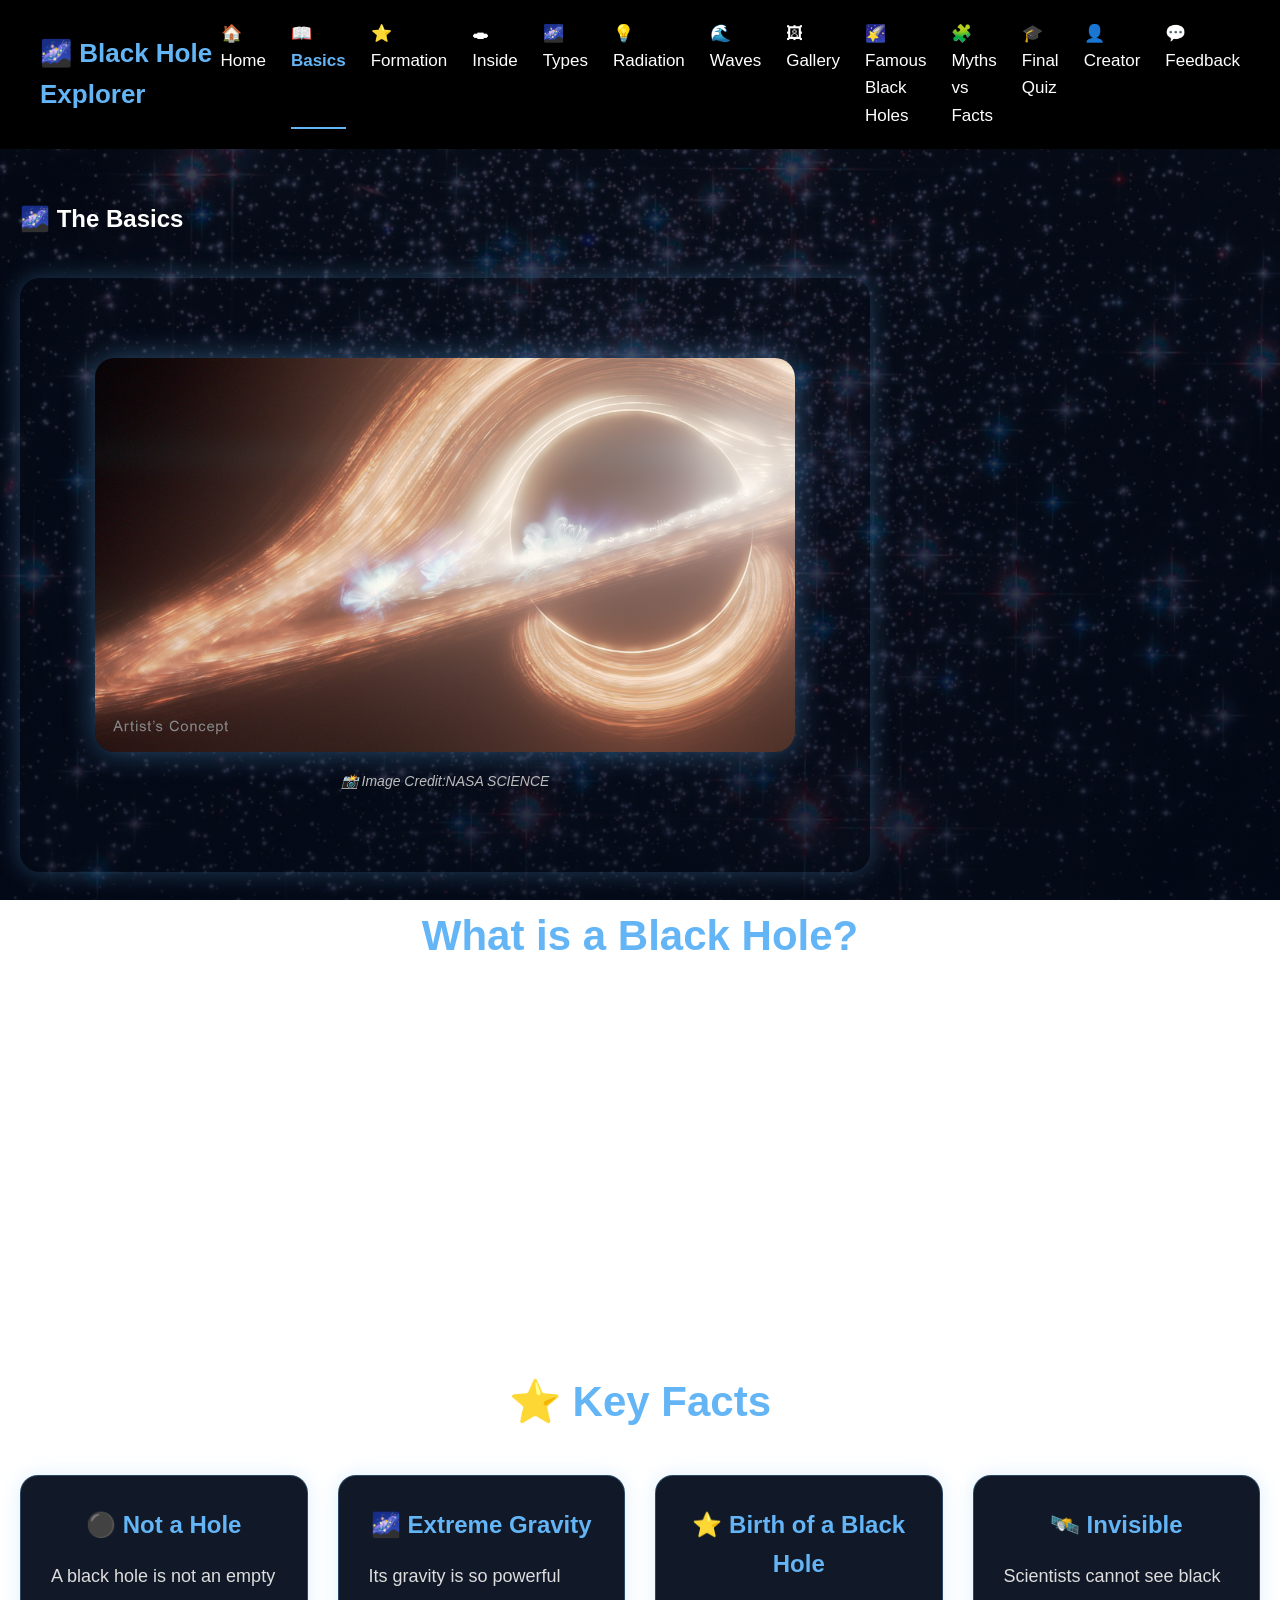
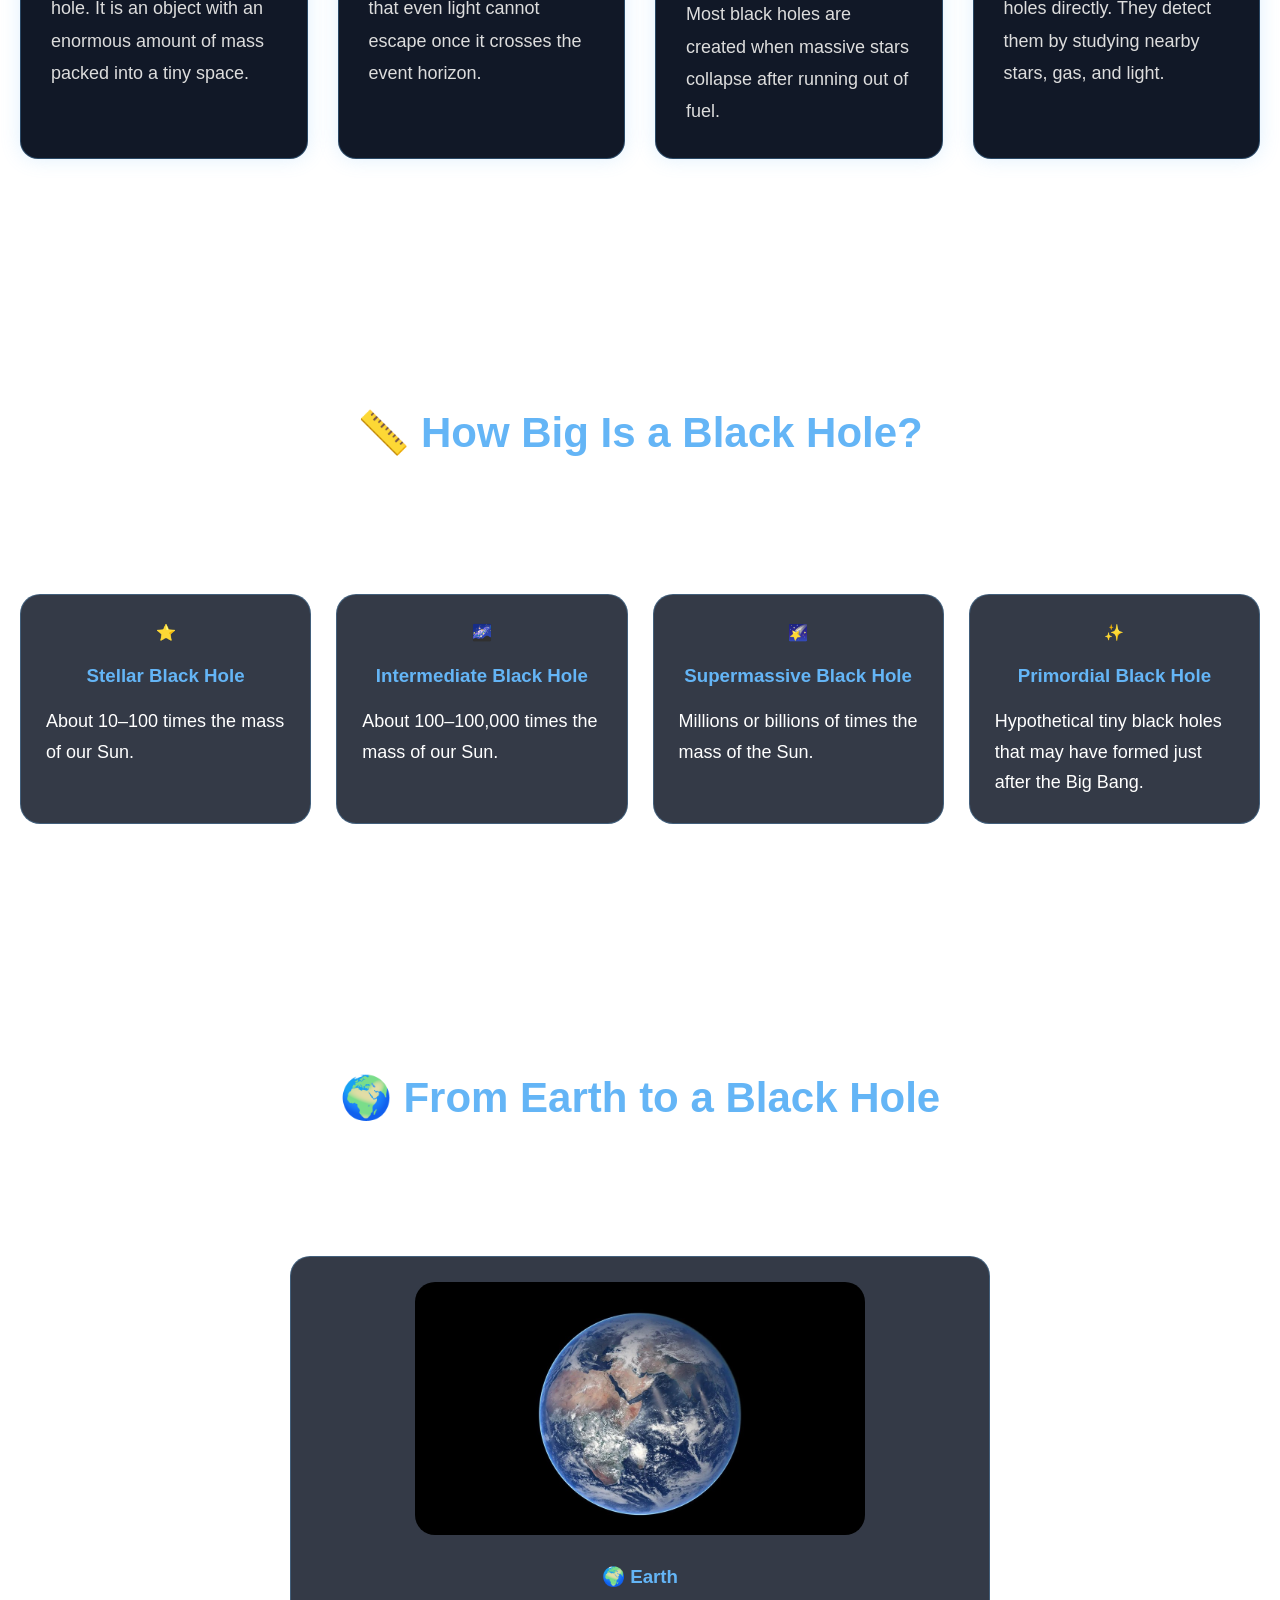
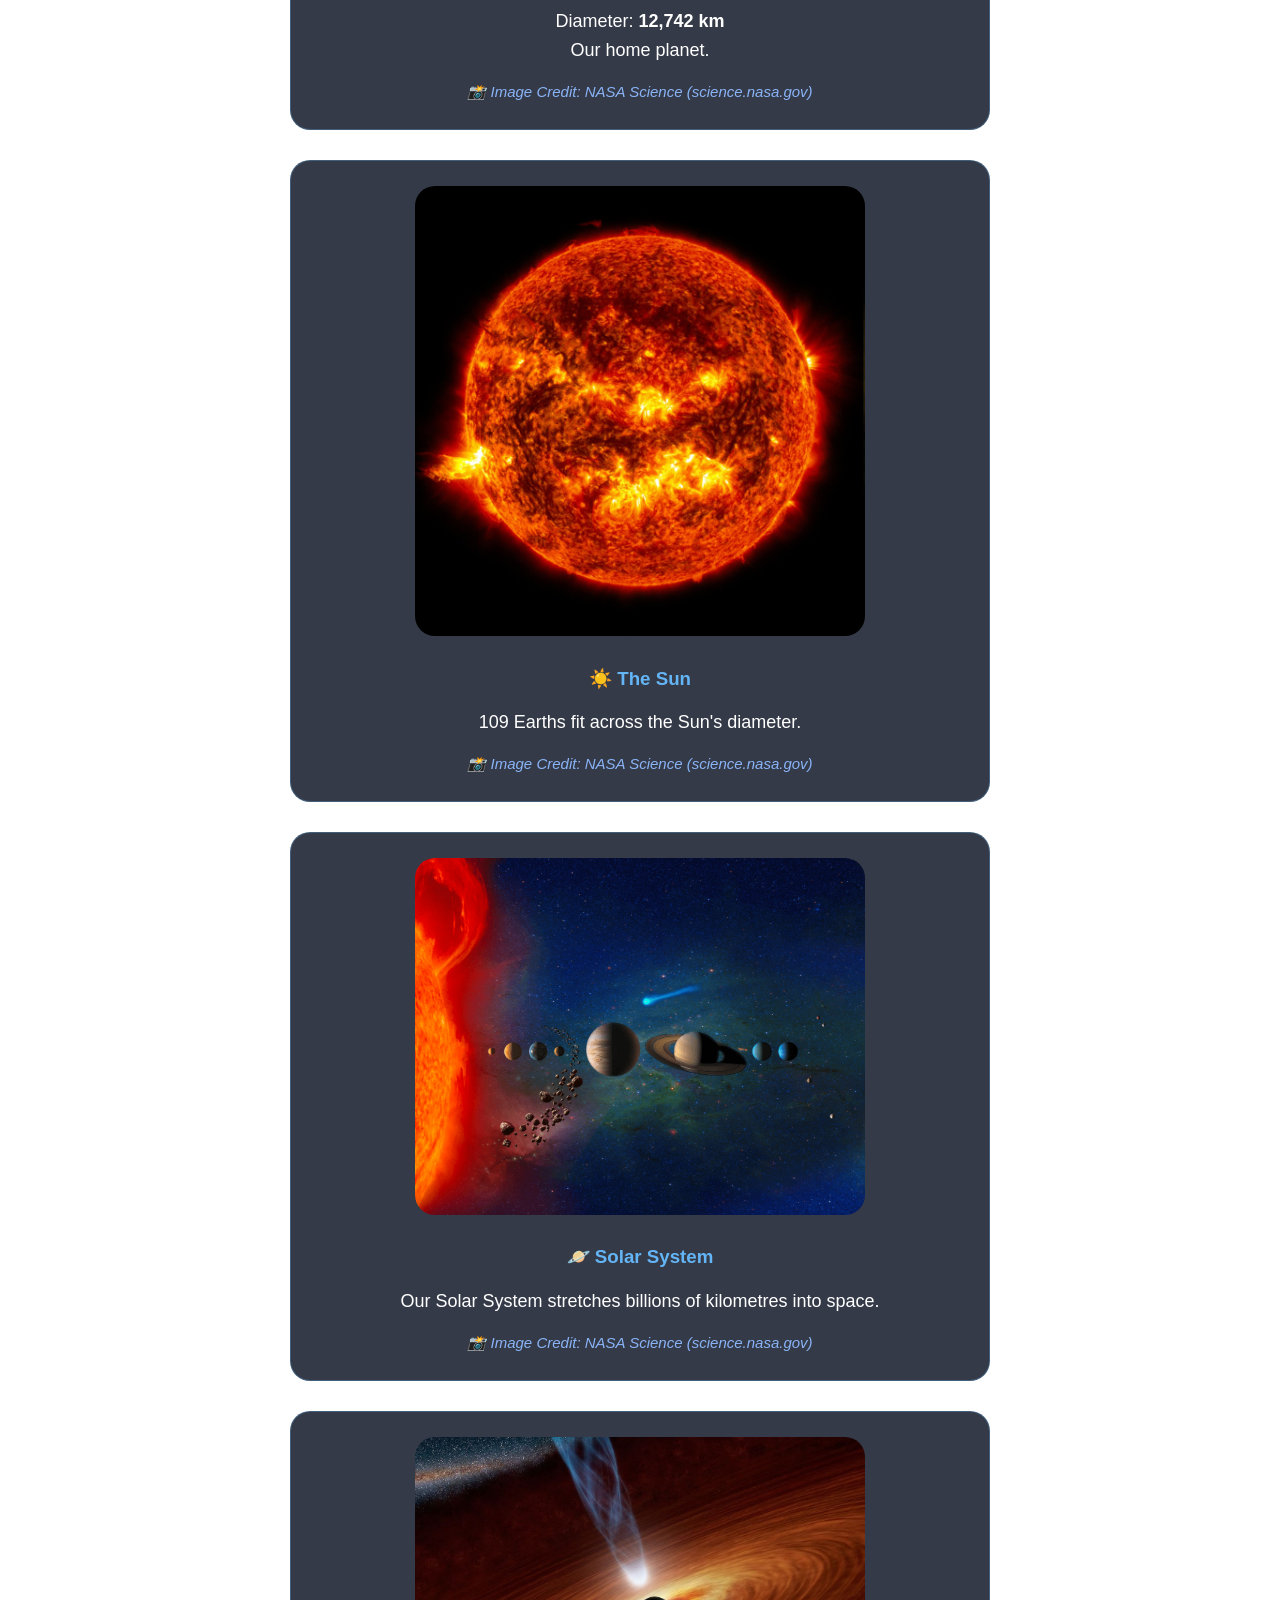
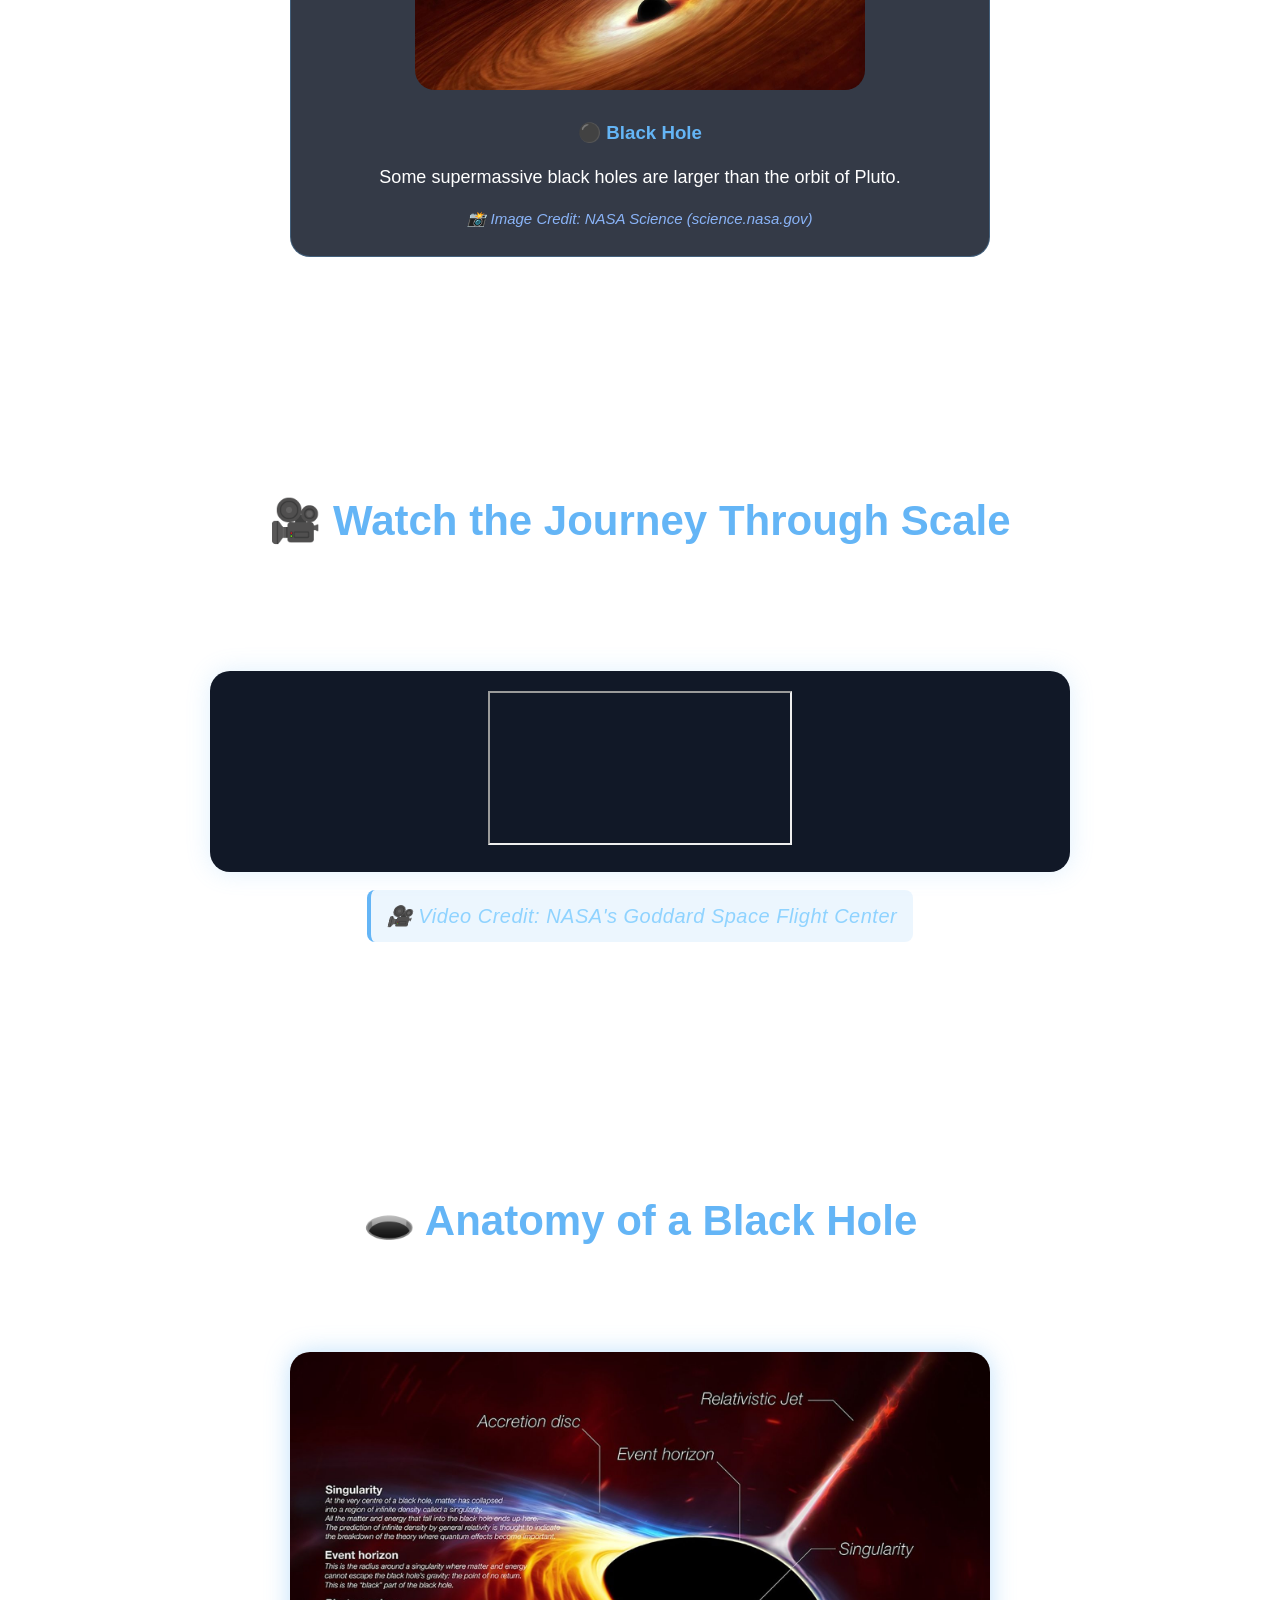
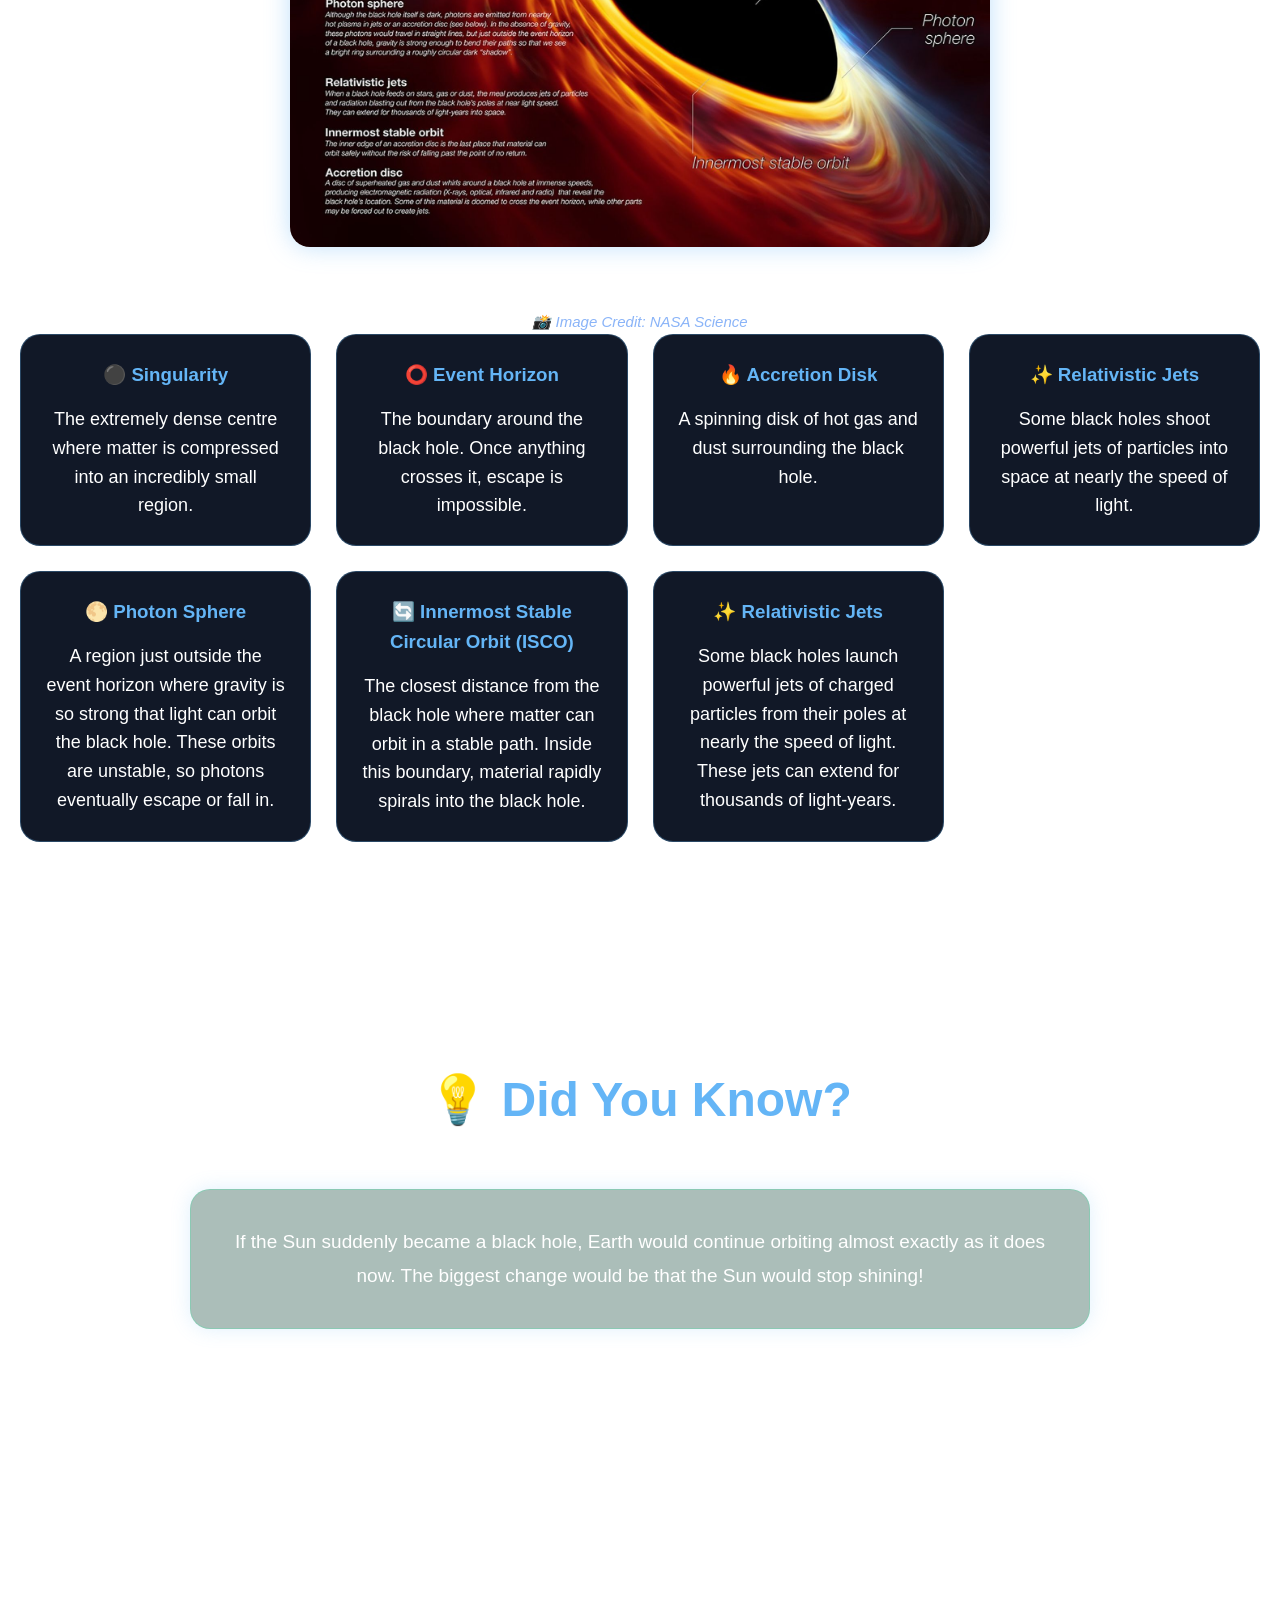
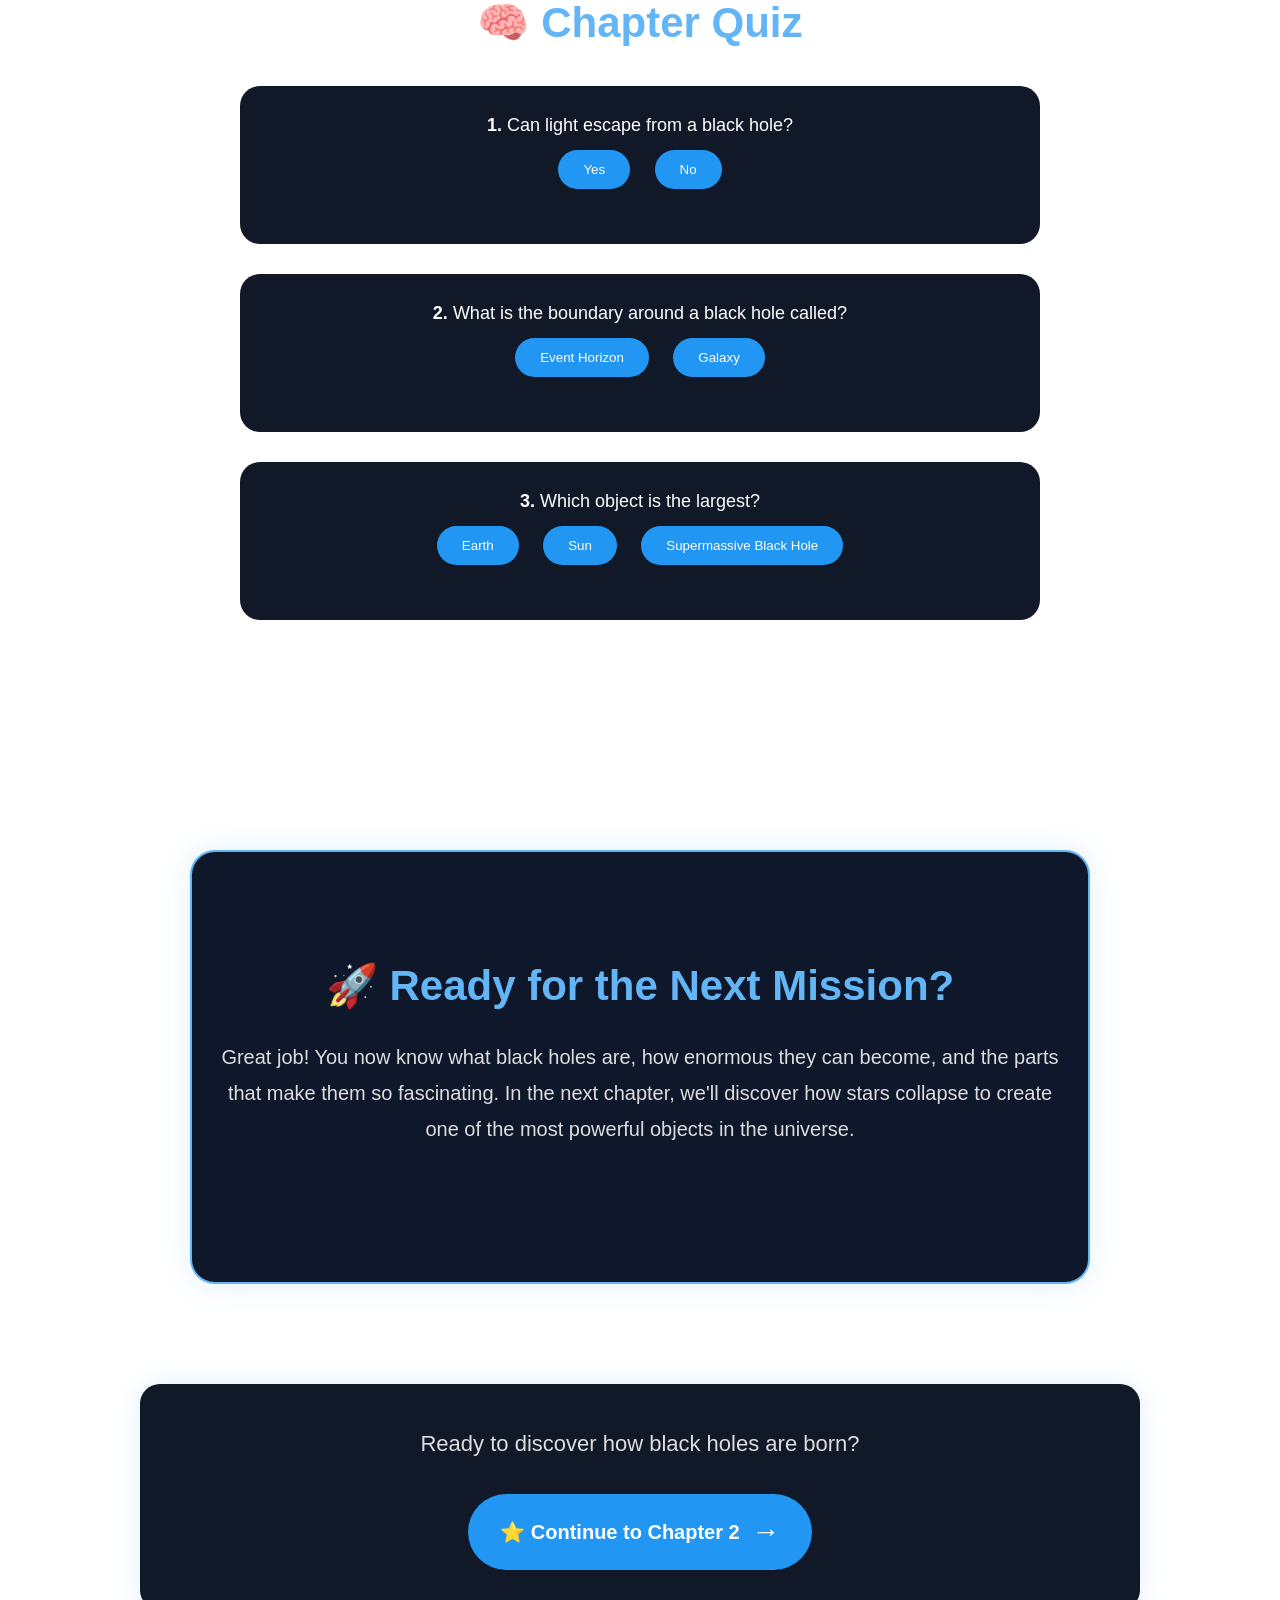
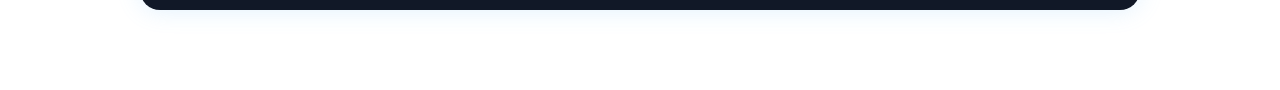
==== commit cafa2335: "Replace video tag with YouTube iframe Removed video element and added YouTube iframe for NASA black " ====
--- a/basics.html
+++ b/basics.html
@@ -220,14 +220,13 @@
 <p>
 Now that you've compared the sizes, watch NASA's official animation to see just how enormous black holes can become.
 </p>
-
-<video controls>
-
-<source src="videos/comparison-blackhole.mp4" type="video/mp4">
-
-Your browser does not support the video tag.
-
-</video>
+<div class="video-container">
+  <iframe
+    src="https://www.youtube.com/embed/8GnSFAZD8YY"
+    title="NASA Black Hole Video"
+    allowfullscreen>
+  </iframe>
+</div>
 
 <p class="credit">
 🎥 Video Credit: NASA's Goddard Space Flight Center
@@ -380,4 +379,4 @@
 
 
 </body>
-</html>+</html>
